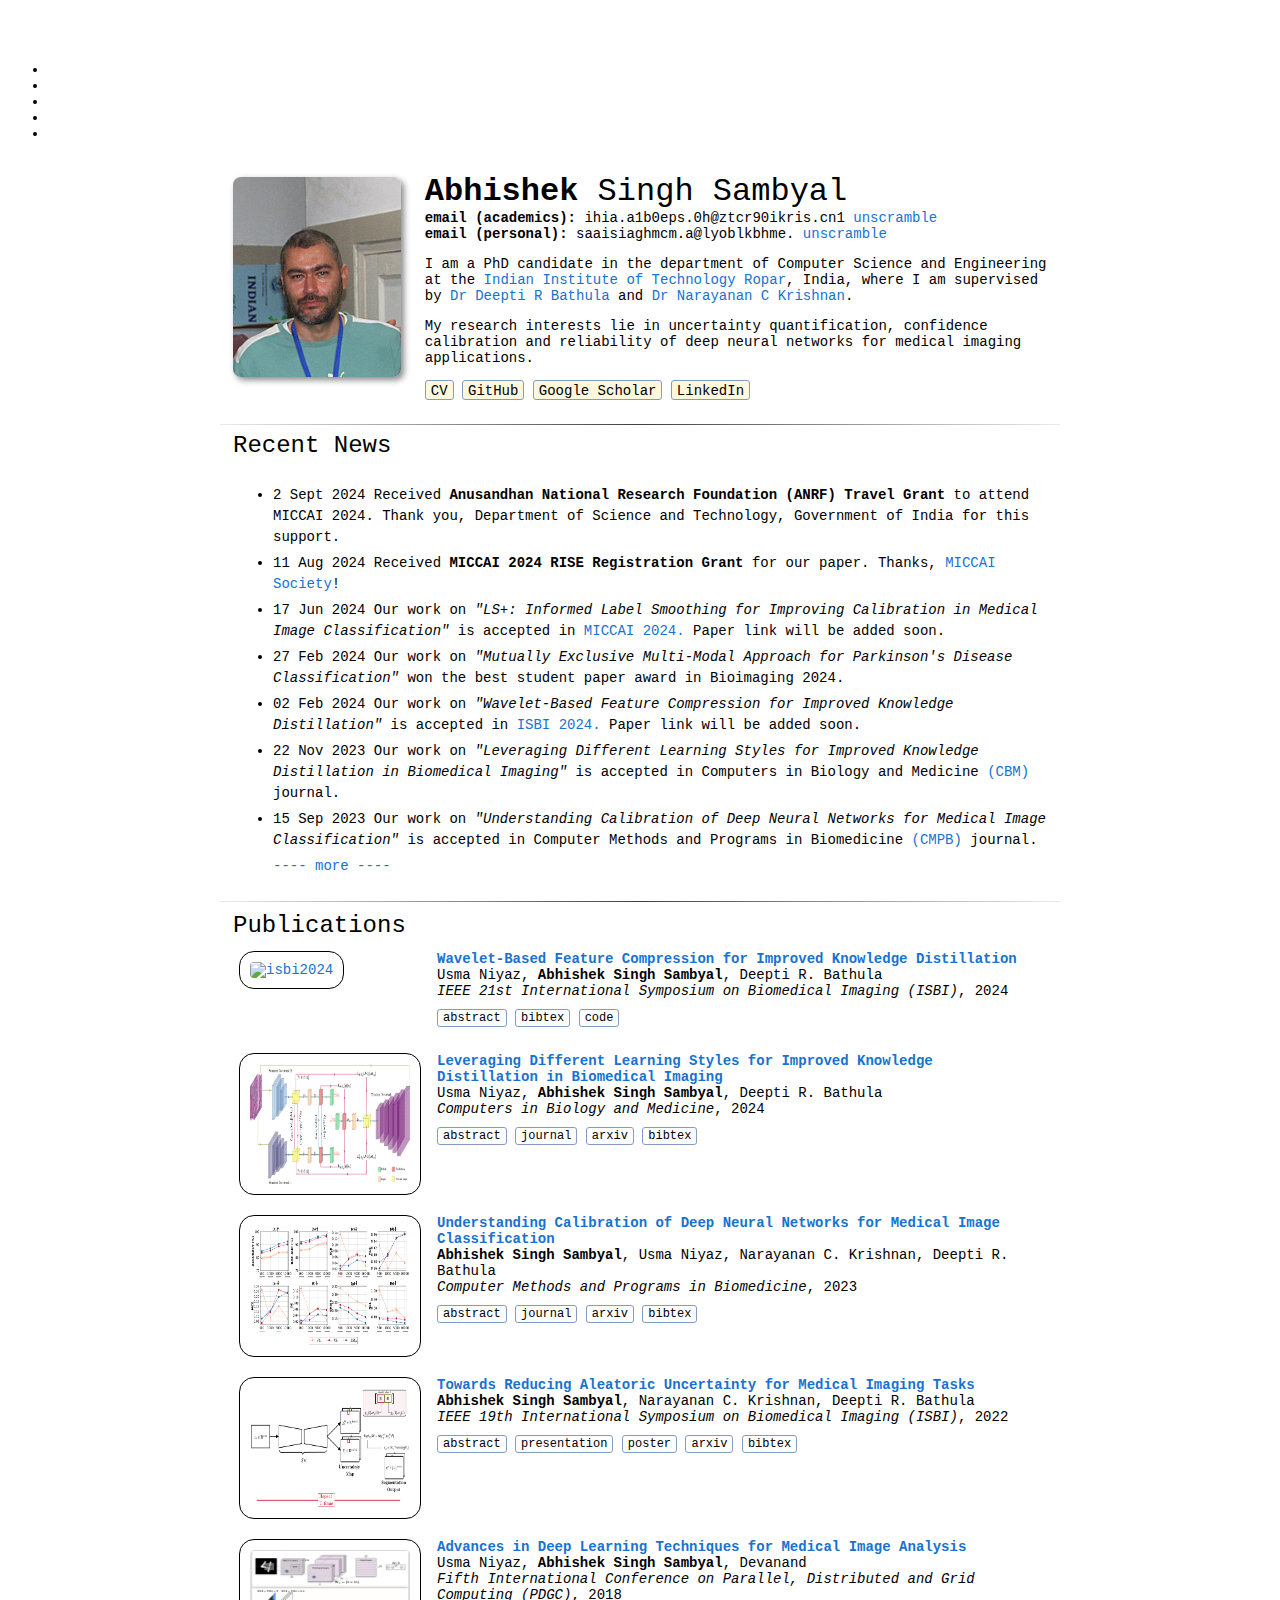
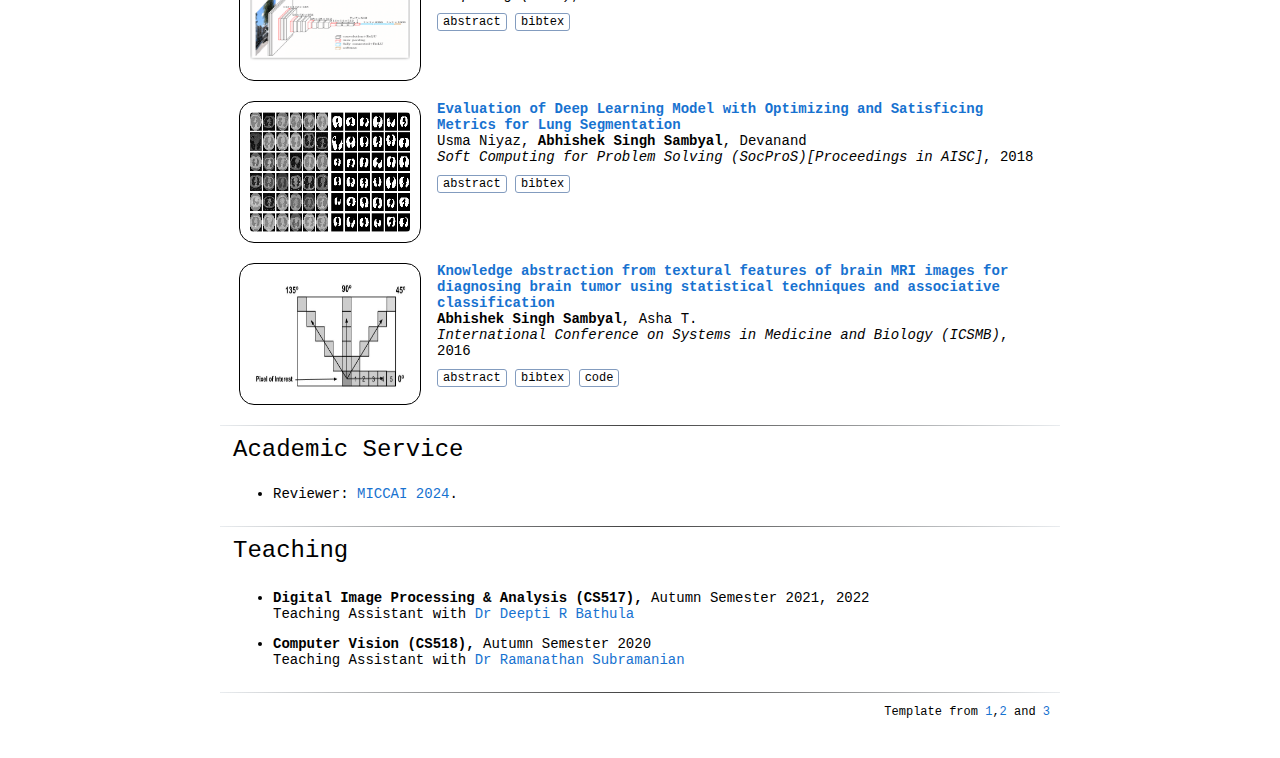
==== index.html @ 626ee7a1 "Added usma isbi 2024 paper, image still left." ====
<!DOCTYPE HTML>
<html lang="en">
<head>
  <meta http-equiv="Content-Type" content="text/html; charset=UTF-8">

  <!-- Google tag (gtag.js) - Google Analytics -->
  <script async src="https://www.googletagmanager.com/gtag/js?id=G-KEFJZWLLB5"></script>
  <script>
    window.dataLayer = window.dataLayer || [];
    function gtag(){dataLayer.push(arguments);}
    gtag('js', new Date());

    gtag('config', 'G-KEFJZWLLB5');
  </script>

  <!-- Bootstrap CSS -->
  <link href="https://cdn.jsdelivr.net/npm/bootstrap@5.1.3/dist/css/bootstrap.min.css" rel="stylesheet" integrity="sha384-1BmE4kWBq78iYhFldvKuhfTAU6auU8tT94WrHftjDbrCEXSU1oBoqyl2QvZ6jIW3" crossorigin="anonymous">
  
  <script type="text/javascript" src="js/hidebib.js"></script>

  <title>Abhishek Singh Sambyal</title>

  <meta name="Abhishek Singh Sambyal's Homepage" http-equiv="Content-Type" content="Abhishek Singh Sambyal's Homepage">
  <meta name="description" content="Abhishek's personal website with latest updates about his research.">
  <meta name="viewport" content="width=device-width, initial-scale=1">

  <!-- FONTS -->
  <!-- <link rel="preconnect" href="https://fonts.googleapis.com">
  <link rel="preconnect" href="https://fonts.gstatic.com" crossorigin>
  <link href="https://fonts.googleapis.com/css2?family=Lato:wght@300;400;700&display=swap" rel="stylesheet">
   -->
  <!-- Ubuntu Font -->
  <!-- <link rel="preconnect" href="https://fonts.googleapis.com">
  <link rel="preconnect" href="https://fonts.gstatic.com" crossorigin>
  <link href="https://fonts.googleapis.com/css2?family=Ubuntu:wght@300;400;500;700&display=swap" rel="stylesheet"> -->

  <!-- ROBOTO Font -->
  <link rel="preconnect" href="https://fonts.googleapis.com">
  <link rel="preconnect" href="https://fonts.gstatic.com" crossorigin>
  <link href="https://fonts.googleapis.com/css2?family=Inconsolata:wght@200..900&family=Lato:ital,wght@0,100;0,300;0,400;0,700;0,900;1,100;1,300;1,400;1,700;1,900&family=Roboto+Mono:ital,wght@0,100..700;1,100..700&family=Roboto:ital,wght@0,100;0,300;0,400;0,500;0,700;0,900;1,100;1,300;1,400;1,500;1,700;1,900&display=swap" rel="stylesheet">




  <!-- JavaScript to scramble emails -->
  <script src="js/scramble.js"></script>

  <!-- Abhishek's Custom CSS -->
  <link rel="stylesheet" type="text/css" href="css/stylesheet.css">
  <link rel="icon" type="image/png" href="images/title-icon.png">

</head>

<body>
  <div class="topbar">
    <ul class="nav fixed-top justify-content-center bg-dark">
      <li class="nav-item">
        <a class="nav-link" href="#introduction">Introduction</a>
      </li>
      <li class="nav-item">
        <a class="nav-link" href="#news">News</a>
      </li>
      <li class="nav-item">
        <a class="nav-link" href="#publications">Publications</a>
      </li>
      <li class="nav-item">
        <a class="nav-link" href="#ta">TA</a>
      </li>
      <li class="nav-item" >
        <a class="nav-link" href="resources.html">Resources</a>
      </li>
      <!-- <li class="nav-item" style="text-align: center;">
        <img src="images/halo-legendary-icon.png" width="32" height="32">
      </li> -->
    </ul>
  </div>
  <table
    style="width:100%;max-width:840px;border:0px;border-spacing:0px;border-collapse:separate;margin-right:auto;margin-left:auto;">
    <tbody>
      <tr style="padding:0px">
        <td style="padding:0px">

          <!-- Introduction -->
          <!-- Introduction -->
          <!-- Introduction -->
          <!-- Introduction -->
          <!-- Introduction -->
          <!-- Introduction -->
          <table id="introduction">
            <tbody>
              <tr>
                <td>
                <!-- <img class="profileimage" alt="profile photo" src="images/abhishek1.jpg"> -->
                <img id="profileimage" alt="profile photo" src="images/abhishek1.jpg" style="float:left; margin-right: 20px; margin-bottom: 20px;" height="200px" class="profileimage">
                </td>
                <td>
                  <div>
                  <p>
                    <firstname>Abhishek </firstname><name>Singh Sambyal</name>
                    <br>
                    <b>email (academics): </b>
                    <font id="email-work" style="display:inline;">u.dautkedmapcs.hc@ <a href="#"
                        onclick="emailScramble.initAnimatedBubbleSort();return false;">unscramble</a></font>
                    <script>
                      emailScramble_work = new scrambledString(document.getElementById('email-work'),
                        'emailScramble_work', 'apii..i009riah.th10ckn@e1zscbrs',
                        [0, 23, 19, 3, 8, 25, 29, 16, 15, 10, 22, 20, 26, 2, 28, 21, 5, 17, 14, 27, 7, 30, 18, 6, 9, 13, 4, 11, 1, 24, 12]);
                    </script>
                    <br>
                    <b>email (personal): </b>
                    <font id="email-personal" style="display:inline;">u.dautkedmapcs.hc@ <a href="#"
                        onclick="emailScramble.initAnimatedBubbleSort();return false;">unscramble</a></font>
                    <script>
                      emailScramble_personal = new scrambledString(document.getElementById('email-personal'),
                        'emailScramble_personal', '.maoalg.siyabbahhik@cmmsle',
                        [22, 25, 0, 24, 19, 21, 17, 8, 4, 20, 13, 10, 1, 12, 14, 2, 5, 3, 7, 16, 23, 18, 11, 9, 15, 6]);
                    </script>
                  </p>
                  
                  <p class="text-justify">I am a PhD candidate in the department of Computer Science and Engineering</a> at the <a href="http://iitrpr.ac.in/" target="_blank">Indian Institute of Technology Ropar</a>,
                  India, where I am supervised by <a href="https://drbathula.github.io/" target="_blank">Dr Deepti R Bathula</a> and <a href="https://seekayan.github.io/" target="_blank">Dr Narayanan C Krishnan</a>.
                  </p>

                  <p class="text-justify">My research interests lie in uncertainty quantification, confidence calibration and reliability of deep neural networks for medical imaging applications.</p>
                  <p>
                    <a href="https://www.dropbox.com/s/017yb1h95ano6v5/Resume_Abhishek_Singh_Sambyal.pdf?dl=0" class="boxed" target="_blank">CV</a>
                    <a href="https://github.com/abhisheksambyal" class="boxed" target="_blank">GitHub</a>
                    <a href="https://scholar.google.com/citations?user=FX5YpV8AAAAJ&hl=en" class="boxed" target="_blank">Google Scholar</a>
                    <a href="https://www.linkedin.com/in/abhishek-singh-sambyal/" class="boxed" target="_blank">LinkedIn</a>
                  </p>
                </div>
                </td>
              </tr>
            </tbody>
          </table>
          <hr>
          <!-- News -->
          <!-- News -->
          <!-- News -->
          <!-- News -->
          <!-- News -->
          <!-- News -->
          <table id="news">
            <tbody>
              <tr>
                <td>
                  <heading>Recent News</heading>
                  <div style="line-height:60%;">
                    <br>
                  </div>
                </td>
              </tr>
              <tr>
                <td>
                  <ul>
                    <li><span class="badge bg-secondary">2 Sept 2024</span> Received <b>Anusandhan National Research Foundation (ANRF) Travel Grant</b> to attend MICCAI 2024. Thank you, Department of Science and Technology, Government of India for this support.</li>
                    <li><span class="badge bg-secondary">11 Aug 2024</span> Received <b>MICCAI 2024 RISE Registration Grant</b> for our paper. Thanks, <a href="https://miccai.org/" target="_blank">MICCAI Society</a>!</li>
                    <li><span class="badge bg-secondary">17 Jun 2024</span> Our work on <i>"LS+: Informed Label Smoothing for Improving Calibration in Medical Image Classification"</i> is accepted in <a href="https://conferences.miccai.org/2024/en/" target="_blank">MICCAI 2024.</a> Paper link will be added soon.
                    </li>
                    <li><span class="badge bg-secondary">27 Feb 2024</span> Our work on <i>"Mutually Exclusive Multi-Modal Approach for Parkinson's Disease Classification"</i> won the best student paper award in Bioimaging 2024.</a>
                    </li>
                    <li><span class="badge bg-secondary">02 Feb 2024</span> Our work on <i>"Wavelet-Based Feature Compression for Improved Knowledge Distillation"</i> is accepted in <a href="https://biomedicalimaging.org/2024/" target="_blank">ISBI 2024.</a>  Paper link will be added soon.
                    </li>
                    <li><span class="badge bg-secondary">22 Nov 2023</span> Our work on<i> "Leveraging Different Learning Styles for Improved Knowledge Distillation in Biomedical Imaging"</i> is accepted in Computers in Biology and Medicine <a href="https://www.sciencedirect.com/journal/computers-in-biology-and-medicine" target="_blank">(CBM)</a> journal.
                    </li>
                    <li><span class="badge bg-secondary">15 Sep 2023</span> Our work on<i> "Understanding Calibration of Deep Neural Networks for Medical Image Classification"</i> is accepted in Computer Methods and Programs in Biomedicine <a href="https://www.sciencedirect.com/journal/computer-methods-and-programs-in-biomedicine" target="_blank">(CMPB)</a> journal.
                    </li>
                    <a href="javascript:toggleblock('hiddennews')">---- more ----</a>
                    <div id="hiddennews" style="display: none;">
                      <li><span class="badge bg-secondary">27 Jul 2023</span> Presented our previous work<i> "A novel data augmentation approach to reducing aleatoric uncertainty in medical image analysis."</i> at India-Dalhousie Student Research Symposium: Addressing Common Challenges via Research & Innovation.
                      </li>
                      <li><span class="badge bg-secondary">24 Mar 2023</span> Presented our work<i> "Medical Image Analysis - Does Self-Supervised Learning Improve Calibration?"</i> at Bern Interpretable AI Symposium<a href="https://www.caim.unibe.ch/about_us/news_and_events/events_2022/bias_symposium/index_eng.html" target="_blank"> (BIAS)</a>, University of Bern.
                      </li>
                      <li><span class="badge bg-secondary">11 Feb 2022</span> Completed my thesis proposal seminar. I am now a PhD Candidate!</a>
                      </li>
                      <li><span class="badge bg-secondary">07 Jan 2022</span> Paper <i>"Towards Reducing Aleatoric Uncertainty for Medical Imaging Tasks"</i> accepted in <a href="https://biomedicalimaging.org/2022/" target="_blank">ISBI 2022.</a>
                      </li>
                      <li><span class="badge bg-secondary">18 Jul 2021</span> Attending International Conference on Machine Learning <a href="https://icml.cc/Conferences/2021" target="_blank">(ICML)</a> 2021 (Online).
                      </li>
                      <li><span class="badge bg-secondary">30 Sep 2020</span> Attending Medical Imaging MONAI Bootcamp 2020.</a>
                      </li>
                      <li><span class="badge bg-secondary">17 Aug 2020</span> Attending Oxford Machine Learning Summer School 2020<a href="https://www.oxfordml.school/oxml2020" target="_blank"> (OxML).</a>
                      </li>
                    </div>
                  </ul>
                </td>
              </tr>
            </tbody>
          </table>
          <hr>
          <!-- Publications -->
          <!-- Publications -->
          <!-- Publications -->
          <!-- Publications -->
          <!-- Publications -->
          <!-- Publications -->
          <table id="publications">
            <tbody>
              <!-- Heading -->
              <tr>
                <td>
                  <heading>Publications</heading>
                </td>
              </tr>
              </tbody>
          </table>
          <table id="publications" cellpadding="7">
            <tbody>
              <!-- Publication Entries -->

              
              <tr valign="top">
                <td width="20%"><a href="https://ieeexplore.ieee.org/document/10635879" target="_blank">
                <img src="" alt="isbi2024" width="160" height="120" style="padding:10px;border-radius:15px;border:1px solid black">
                </a></td>
                <td width="80%">
                  <a href="https://ieeexplore.ieee.org/document/10635879" target="_blank">
                    <papertitle>Wavelet-Based Feature Compression for Improved Knowledge Distillation</papertitle>
                  </a>
                  <br>
                  Usma Niyaz, <strong>Abhishek Singh Sambyal</strong>, Deepti R. Bathula
                  <br>
                  <em>IEEE 21st International Symposium on Biomedical Imaging (ISBI)</em>, 2024
              
                  <div class="paperlinks" id="trau">
                  <a href="javascript:toggleblock('whirl_abs')" class="boxed boxed_publication">abstract</a>
                  <a shape="rect" href="javascript:togglebib('trau')" class="togglebib boxed boxed_publication">bibtex</a>
                  <a href="https://github.com/UsmaBhat/Wavelet-Based-Feature-Compression" class="boxed boxed_publication" target="_blank">code</a>
                  
                  <p class="abstract_text" align="justify"> <span id="whirl_abs" style="display: none;">Deep learning (DL) models can achieve state-of-the-art performance but at the cost of high computation and memory requirements. Due to their large capacity, DL models have the tendency to learn redundant features. In this work, we exploit this redundancy to improve model compression. Knowledge distillation (KD) aims to achieve model compression by transferring knowledge from a large, complex model to a simple, lightweight model. We propose an enhanced KD strategy that improves the efficiency of the distillation process by compressing the feature maps using Discrete Wavelet Transformation (DWT), which helps capture crucial features from complex biomedical signals. Retaining and sharing only the most informative and discriminating features facilitates more effective feature mimicking. Extensive experiments using two benchmark datasets for Melanoma and Histopathology image classification tasks demonstrate the superiority of our proposed method over existing techniques. We further establish the generalizability and robustness of our method using two different teacher-student architectures and ablation studies.</span></p>
              
              <pre xml:space="preserve" class="bibtex_text" style="display: none;">
@INPROCEEDINGS{usma-waveletkd-isbi2024,
      author={Niyaz, Usma and Sambyal, Abhishek Singh and Bathula, Deepti R.},
      booktitle={2024 IEEE International Symposium on Biomedical Imaging (ISBI)}, 
      title={Wavelet-Based Feature Compression for Improved Knowledge Distillation}, 
      year={2024},
      pages={1-4},
      keywords={Knowledge engineering;Image coding;Histopathology;Computational modeling;Biological system modeling;Melanoma;Discrete wavelet transforms;Knowledge distillation;Wavelet;Teacher-student network;Online distillation;Denoising;Compression;Feature maps},
      doi={10.1109/ISBI56570.2024.10635879}
}
              </pre>
                  </div>
                </td>
              </tr>



              <tr valign="top">
                <td width="20%"><a href="https://www.sciencedirect.com/science/article/abs/pii/S0010482523012295" target="_blank">
                <img src="images/cbm-2023.jpg" alt="cmpb2023" width="160" height="120" style="padding:10px;border-radius:15px;border:1px solid black">
                </a></td>
                <td width="80%">
                  <a href="https://www.sciencedirect.com/science/article/abs/pii/S0010482523012295" target="_blank">
                    <papertitle>Leveraging Different Learning Styles for Improved Knowledge Distillation in Biomedical Imaging</papertitle>
                  </a>
                  <br>
                  Usma Niyaz, <strong>Abhishek Singh Sambyal</strong>, Deepti R. Bathula
                  <br>
                  <em>Computers in Biology and Medicine</em>, 2024
              
                  <div class="paperlinks" id="cbm-2023">
                  <a href="javascript:toggleblock('cbm-2023_abs')" class="boxed boxed_publication">abstract</a>
                  <a href="https://www.sciencedirect.com/science/article/abs/pii/S0010482523012295" class="boxed boxed_publication" target="_blank">journal</a>
                  <a href="https://arxiv.org/abs/2212.02931" class="boxed boxed_publication" target="_blank">arxiv</a>
                  <a shape="rect" href="javascript:togglebib('cbm-2023')" class="togglebib boxed boxed_publication">bibtex</a>
              
                  <p class="abstract_text" align="justify"> <span id="cbm-2023_abs" style="display: none;">Learning style refers to a type of training mechanism adopted by an individual to gain new knowledge. As suggested by the VARK model, humans have different learning preferences, like Visual (V), Auditory (A), Read/Write (R), and Kinesthetic (K), for acquiring and effectively processing information. Our work endeavors to leverage this concept of knowledge diversification to improve the performance of model compression techniques like Knowledge Distillation (KD) and Mutual Learning (ML). Consequently, we use a single-teacher and two-student network in a unified framework that not only allows for the transfer of knowledge from teacher to students (KD) but also encourages collaborative learning between students (ML). Unlike the conventional approach, where the teacher shares the same knowledge in the form of predictions or feature representations with the student network, our proposed approach employs a more diversified strategy by training one student with predictions and the other with feature maps from the teacher. We further extend this knowledge diversification by facilitating the exchange of predictions and feature maps between the two student networks, enriching their learning experiences. We have conducted comprehensive experiments with three benchmark datasets for both classification and segmentation tasks using two different network architecture combinations. These experimental results demonstrate that knowledge diversification in a combined KD and ML framework outperforms conventional KD or ML techniques (with similar network configuration) that only use predictions with an average improvement of 2%. Furthermore, consistent improvement in performance across different tasks, with various network architectures, and over state-of-the-art techniques establishes the robustness and generalizability of the proposed model.</span></p>
              
              <pre xml:space="preserve" class="bibtex_text" style="display: none;">
@article{NIYAZ-cbm-2023,
      title = {Leveraging different learning styles for improved knowledge distillation in biomedical imaging},
      journal = {Computers in Biology and Medicine},
      volume = {168},
      pages = {107764},
      year = {2024},
      issn = {0010-4825},
      doi = {https://doi.org/10.1016/j.compbiomed.2023.107764},
      author = {Usma Niyaz and Abhishek Singh Sambyal and Deepti R. Bathula},
}
              </pre>
                  </div>
                </td>
              </tr>

              <tr valign="top">
                <td width="20%"><a href="https://www.sciencedirect.com/science/article/abs/pii/S0169260723004820" target="_blank">
                <img src="images/cmpb-2023.png" alt="cmpb2023" width="160" height="120" style="padding:10px;border-radius:15px;border:1px solid black">
                </a></td>
                <td width="80%">
                  <a href="https://www.sciencedirect.com/science/article/abs/pii/S0169260723004820" target="_blank">
                    <papertitle>Understanding Calibration of Deep Neural Networks for Medical Image Classification</papertitle>
                  </a>
                  <br>
                  <strong>Abhishek Singh Sambyal</strong>, Usma Niyaz, Narayanan C. Krishnan, Deepti R. Bathula
                  <br>
                  <em>Computer Methods and Programs in Biomedicine</em>, 2023
              
                  <div class="paperlinks" id="cmpb-2023">
                  <a href="javascript:toggleblock('cmpb-2023_abs')" class="boxed boxed_publication">abstract</a>
                  <a href="https://www.sciencedirect.com/science/article/abs/pii/S0169260723004820" class="boxed boxed_publication" target="_blank">journal</a>
                  <a href="https://arxiv.org/abs/2309.13132" class="boxed boxed_publication" target="_blank">arxiv</a>
                  <a shape="rect" href="javascript:togglebib('cmpb-2023')" class="togglebib boxed boxed_publication">bibtex</a>
              
                  <p class="abstract_text" align="justify"> <span id="cmpb-2023_abs" style="display: none;">In the field of medical image analysis, achieving high accuracy is not enough; ensuring well-calibrated predictions is also crucial. Confidence scores of a deep neural network play a pivotal role in explainability by providing insights into the model's certainty, identifying cases that require attention, and establishing trust in its predictions. Consequently, the significance of a well-calibrated model becomes paramount in the medical imaging domain, where accurate and reliable predictions are of utmost importance. While there has been a significant effort towards training modern deep neural networks to achieve high accuracy on medical imaging tasks, model calibration and factors that affect it remain under-explored. To address this, we conducted a comprehensive empirical study that explores model performance and calibration under different training regimes. We considered fully supervised training, which is the prevailing approach in the community, as well as rotation-based self-supervised method with and without transfer learning, across various datasets and architecture sizes. Multiple calibration metrics were employed to gain a holistic understanding of model calibration. Our study reveals that factors such as weight distributions and the similarity of learned representations correlate with the calibration trends observed in the models. Notably, models trained using rotation-based self-supervised pretrained regime exhibit significantly better calibration while achieving comparable or even superior performance compared to fully supervised models across different medical imaging datasets. These findings shed light on the importance of model calibration in medical image analysis and highlight the benefits of incorporating self-supervised learning approach to improve both performance and calibration.</span></p>
              
              <pre xml:space="preserve" class="bibtex_text" style="display: none;">
@article{understandingcalibration-2023,
      title = {Understanding calibration of deep neural networks for medical image classification},
      journal = {Computer Methods and Programs in Biomedicine},
      volume = {242},
      pages = {107816},
      year = {2023},
      issn = {0169-2607},
      doi = {https://doi.org/10.1016/j.cmpb.2023.107816},
      author = {Abhishek Singh Sambyal and Usma Niyaz and Narayanan C. Krishnan and Deepti R. Bathula},
  }
              </pre>
                  </div>
                </td>
              </tr>
              
              
              <tr valign="top">
                <td width="20%"><a href="https://ieeexplore.ieee.org/document/9761638" target="_blank">
                <!-- <img src="images/isbi2022.png" alt="isbi2022" width="90%" style="padding-top:0px;padding-bottom:0px;border-radius:15px;border:1px solid black"> -->
                <img src="images/isbi2022.png" alt="isbi2022" width="160" height="120" style="padding:10px;border-radius:15px;border:1px solid black">
                </a></td>
                <td width="80%">
                  <a href="https://ieeexplore.ieee.org/document/9761638" target="_blank">
                    <papertitle>Towards Reducing Aleatoric Uncertainty for Medical Imaging Tasks</papertitle>
                  </a>
                  <br>
                  <strong>Abhishek Singh Sambyal</strong>, Narayanan C. Krishnan, Deepti R. Bathula
                  <br>
                  <em>IEEE 19th International Symposium on Biomedical Imaging (ISBI)</em>, 2022
              
                  <div class="paperlinks" id="trau">
                  <a href="javascript:toggleblock('whirl_abs')" class="boxed boxed_publication">abstract</a>
                  <a href="https://www.dropbox.com/s/rhekzgyf5o4p2lc/ISBI_Presentation.pdf?dl=0" class="boxed boxed_publication" target="_blank">presentation</a>
                  <a href="https://www.dropbox.com/s/5adrl9tyx6s67ii/Poster_ISBI_2022.pdf?dl=0" class="boxed boxed_publication" target="_blank">poster</a>
                  <a href="https://arxiv.org/abs/2110.11012" class="boxed boxed_publication" target="_blank">arxiv</a>
                  <a shape="rect" href="javascript:togglebib('trau')" class="togglebib boxed boxed_publication">bibtex</a>
              
                  <p class="abstract_text" align="justify"> <span id="whirl_abs" style="display: none;">In safety-critical applications like medical diagnosis, certainty associated with a model’s prediction is just as important as its accuracy. Consequently, uncertainty estimation and reduction play a crucial role. Uncertainty in predictions can be attributed to noise or randomness in data (aleatoric) and incorrect model inferences (epistemic). While model uncertainty can be reduced with more data or bigger models, aleatoric uncertainty is more intricate. This work proposes a novel approach that interprets data uncertainty estimated from a self-supervised task as noise inherent to the data and utilizes it to reduce aleatoric uncertainty in another task related to the same dataset via data augmentation. The proposed method was evaluated on a benchmark medical imaging dataset with image reconstruction as the self-supervised task and segmentation as the image analysis task. Our findings demonstrate the effectiveness of the proposed approach in significantly reducing the aleatoric uncertainty in the image segmentation task while achieving better or on-par performance compared to the standard augmentation techniques.</span></p>
              
              <pre xml:space="preserve" class="bibtex_text" style="display: none;">
@inproceedings{trau,
      title={Towards Reducing Aleatoric Uncertainty for Medical Imaging Tasks}, 
      author={Sambyal, Abhishek Singh and Krishnan, Narayanan C and Bathula, Deepti R},
      booktitle={2022 IEEE 19th International Symposium on Biomedical Imaging (ISBI)}, 
      year={2022},
      pages={1-4},
      doi={10.1109/ISBI52829.2022.9761638}
}
              </pre>
                  </div>
                </td>
              </tr>


              <tr valign="top">
                <td width="20%"><a href="https://ieeexplore.ieee.org/abstract/document/8745790" target="_blank">
                <!-- <img src="images/isbi2022.png" alt="isbi2022" width="90%" style="padding-top:0px;padding-bottom:0px;border-radius:15px;border:1px solid black"> -->
                <img src="images/2018_advances.png" alt="adlt" width="160" height="120" style="padding:10px;border-radius:15px;border:1px solid black">
                </a></td>
                <td width="80%">
                  <a href="https://ieeexplore.ieee.org/abstract/document/8745790" target="_blank">
                    <papertitle>Advances in Deep Learning Techniques for Medical Image Analysis</papertitle>
                  </a>
                  <br>
                  Usma Niyaz, <strong>Abhishek Singh Sambyal</strong>, Devanand
                  <br>
                  <em>Fifth International Conference on Parallel, Distributed and Grid Computing (PDGC)</em>, 2018
              
                  <div class="paperlinks" id="adlt">
                  <a href="javascript:toggleblock('adlt_abs')" class="boxed boxed_publication">abstract</a>
                  <a shape="rect" href="javascript:togglebib('adlt')" class="togglebib boxed boxed_publication">bibtex</a>
              
                  <p class="abstract_text" align="justify"> <span id="adlt_abs" style="display: none;">Deep learning is contributing to the high level of services to the healthcare sector. As the digital medical data is increasing exponentially with time, early detection and prediction of diseases are becoming more efficient because of the deep learning techniques which reduce the fatality rate to a great extent. The main focus of this paper is to provide the comprehensive review of deep learning in the domain of medical image processing and analysis. We have demonstrated the use of new deep learning architectures in oncology for the prediction of different types of cancer like the brain, lung, skin, etc. The state-of-the-art architectures effectively carry out analysis of 2D and 3D medical images to make the diagnosis of patients faster and more accurate. The use of popular approaches in machine learning such as ensemble and transfer learning with fine-tuning of parameters improve the performance of the deep neural networks in medical image analysis. The existing deep networks urge the new image classification network called Capsule Network (CapsNet) to make the classification and detection comparatively better. The equivariance characteristics of CapsNet make it more influential as it discourages the effect of any structural invariance of an input image on the network.</span></p>
              
              <pre xml:space="preserve" class="bibtex_text" style="display: none;">
@inproceedings{adlt,
      title={Advances in Deep Learning Techniques for Medical Image Analysis}, 
      author={Niyaz, Usma and Sambyal, Abhishek Singh and Devanand},
      booktitle={2018 Fifth International Conference on Parallel, Distributed and Grid Computing (PDGC)}, 
      year={2018},
      doi={10.1109/PDGC.2018.8745790}
}
              </pre>
                  </div>
                </td>
              </tr>


              <tr valign="top">
                <td width="20%"><a href="https://link.springer.com/chapter/10.1007/978-981-15-0035-0_6" target="_blank">
                <!-- <img src="images/isbi2022.png" alt="isbi2022" width="90%" style="padding-top:0px;padding-bottom:0px;border-radius:15px;border:1px solid black"> -->
                <img src="images/2018_evaluation.png" alt="osm" width="160" height="120" style="padding:10px;border-radius:15px;border:1px solid black">
                </a></td>
                <td width="80%">
                  <a href="https://link.springer.com/chapter/10.1007/978-981-15-0035-0_6" target="_blank">
                    <papertitle>Evaluation of Deep Learning Model with Optimizing and Satisficing Metrics for Lung
                      Segmentation</papertitle>
                  </a>
                  <br>
                  Usma Niyaz, <strong>Abhishek Singh Sambyal</strong>, Devanand
                  <br>
                  <em>Soft Computing for Problem Solving (SocProS)[Proceedings in AISC]</em>, 2018
              
                  <div class="paperlinks" id="osm">
                  <a href="javascript:toggleblock('osm_abs')" class="boxed boxed_publication">abstract</a>
                  <a shape="rect" href="javascript:togglebib('osm')" class="togglebib boxed boxed_publication">bibtex</a>
              
                  <p class="abstract_text" align="justify"> <span id="osm_abs" style="display: none;">The segmentation in medical image analysis is a crucial and prerequisite process during the diagnosis of the diseases. The need for segmentation is important to attain the region of interest where the probability of occurrence of an abnormality such as a nodule in the lungs or tumor in the brain is high. In this paper, we have proposed a new architecture called FS-Net which is a convolutional neural network- based model for the segmentation of lungs in CT scan images. It performs encoding of images into the feature maps and then decodes the feature maps into their respective lung masks. We have also trained the state-of-the-art U-Net on the same dataset and compared the results on the basis of optimizing and satisficing metrics. These metrics are useful for the selection of a better model with the maximum score at the satisfying condition. The FS-Net is computationally very efficient and achieves promising dice coefficient and loss score when compared with the U-Net taking one-third of the time.</span></p>
              
              <pre xml:space="preserve" class="bibtex_text" style="display: none;">
@inproceedings{osm,
      title={Evaluation of Deep Learning Model with Optimizing  and Satisficing Metrics for Lung Segmentation},
      author={Niyaz, Usma and Sambyal, Abhishek Singh and Padha, Devanand},
      booktitle={Soft Computing for Problem Solving},
      year={2020}
}
              </pre>
                  </div>
                </td>
              </tr>


              <tr valign="top">
                <td width="20%"><a href="https://ieeexplore.ieee.org/abstract/document/7915086" target="_blank">
                <!-- <img src="images/isbi2022.png" alt="isbi2022" width="90%" style="padding-top:0px;padding-bottom:0px;border-radius:15px;border:1px solid black"> -->
                <img src="images/2016_knowledge.png" alt="knowabs" width="160" height="120" style="padding:10px;border-radius:15px;border:1px solid black">
                </a></td>
                <td width="80%">
                  <a href="https://ieeexplore.ieee.org/abstract/document/7915086" target="_blank">
                    <papertitle>Knowledge abstraction from textural features of brain MRI images for diagnosing brain tumor
                      using statistical techniques and associative classification</papertitle>
                  </a>
                  <br>
                  <strong>Abhishek Singh Sambyal</strong>, Asha T.
                  <br>
                  <em>International Conference on Systems in Medicine and Biology (ICSMB)</em>, 2016
              
                  <div class="paperlinks" id="knowabs">
                  <a href="javascript:toggleblock('knowabs_abs')" class="boxed boxed_publication">abstract</a>
                  <a shape="rect" href="javascript:togglebib('knowabs')" class="togglebib boxed boxed_publication">bibtex</a>
                  <a href="https://github.com/abhisheksambyal/Disease-Detection-using-image-processing-and-data-mining" class="boxed boxed_publication" target="_blank">code</a>
              
                  <p class="abstract_text" align="justify"> <span id="knowabs_abs" style="display: none;">This paper presents a methodology for finding the association rules using associative classification which can be used to abstract knowledge from brain MRI images. Reducing the size of images using different thresholds help to reduce the complexity of the proposed system without affecting the correctness of these images. Textural features are taken into consideration because when there is a wide variation of features of discrete gray tone, the texture dominates more. Gray-Tone Spatial-Dependence matrices are calculated from images in which textural information is contained. The system uses a supervised learning approach for selecting the important features from different textural features. Using associative classification, the rules are generated from selected textural features which abstract the knowledge from the images.</span></p>
              
              <pre xml:space="preserve" class="bibtex_text" style="display: none;">
@inproceedings{knowabs,
      title={Knowledge abstraction from textural features of brain MRI images for diagnosing brain tumor using 
      statistical techniques and associative classification}, 
      author={Sambyal, Abhishek Singh and Asha, T.},
      booktitle={2016 International Conference on Systems in Medicine and Biology (ICSMB)}, 
      year={2016},
      doi={10.1109/ICSMB.2016.7915086}
}
              </pre>
                  </div>
                </td>
              </tr>


            </tbody>
          </table>
          <hr>

                    <!-- Academic Service Section -->
          <!-- Academic Service Section -->
          <!-- Academic Service Section -->
          <!-- Academic Service Section -->
          <!-- Academic Service Section -->
          <!-- Academic Service Section -->
          <table id="academicservice">
            <tbody>
              <tr>
                <td>
                  <heading>Academic Service</heading>
                  <div style="line-height:60%;">
                    <br>
                  </div>
                  <!-- I regularly serve as reviewers for following conferences and journals. -->
                  <ul>
                    <li>
                      Reviewer: <a href="https://conferences.miccai.org/2024/en/" target="_blank">MICCAI 2024</a>.
                    </li>
                    <!-- <li>
                      Journal: Computer Methods and Program in Biomedicine.
                    </li> -->
                  </ul>
                </td>
              </tr>
            </tbody>
          </table>
          <hr>

          <!-- Teaching Assistant Section -->
          <!-- Teaching Assistant Section -->
          <!-- Teaching Assistant Section -->
          <!-- Teaching Assistant Section -->
          <!-- Teaching Assistant Section -->
          <!-- Teaching Assistant Section -->
          <table id="ta">
            <tbody>
              <tr>
                <td>
                  <heading>Teaching</heading>
                  <div style="line-height:60%;">
                    <br>
                  </div>
                </td>
              </tr>
              <tr>
                <td>
                  <ul>
                    <li> <strong>Digital Image Processing & Analysis (CS517),</strong> Autumn Semester 2021, 2022
                      <br>
                      Teaching Assistant with <a href="https://drbathula.github.io/" target="_blank">Dr Deepti R Bathula</a>
                    </li>
                    <p></p>
                    <li> <strong>Computer Vision (CS518),</strong> Autumn Semester 2020
                      <br>
                      Teaching Assistant with <a href="https://sites.google.com/site/raamsubram/" target="_blank">Dr Ramanathan Subramanian</a>
                    </li>
                  </ul>
                </td>
              </tr>
            </tbody>
          </table>
          <hr>

          <!-- Template Credit section -->
          <!-- Template Credit section -->
          <!-- Template Credit section -->
          <!-- Template Credit section -->
          <!-- Template Credit section -->
          <!-- Template Credit section -->
          <div id="template-reference" align="right"><p>Template from <a href="http://www.cs.berkeley.edu/~barron/" target="_blank">1</a>,<a href="https://www.cs.cmu.edu/~dpathak/" target="_blank">2</a> and <a href="http://jeffdonahue.com/" target="_blank">3</a></p>
          </div>
        </td>
      </tr>
    </tbody>
  </table>
  
  <!-- <table style="width:100%;border:0px;border-spacing:0px;border-collapse:separate;margin-right:auto;margin-left:auto;">
    <tbody>
      <tr>
        <td>
          <p align="right">
            <font size="1.5">
              Template from <a href="http://www.cs.berkeley.edu/~barron/">this</a>,<a
                href="https://www.cs.cmu.edu/~dpathak/">this</a> and <a href="http://jeffdonahue.com/">this</a>
            </font>
          </p>
        </td>
      </tr>
    </tbody>
  </table> -->

  <script src="https://unpkg.com/aos@next/dist/aos.js"></script>
  <script>
    AOS.init();
  </script>
</body>

</html>
---- css/stylesheet.css ----
html {
  scroll-behavior: smooth;
  scroll-padding-top: 40px;
}

a {
  color: #1772d0;
  text-decoration: none;
  word-wrap: break-word;
}

a:focus,
a:hover {
  color: #f09228;
  text-decoration: none;
}

body {
  /* font-family: 'Lato', sans-serif; */
  /* font-family: 'Roboto', sans-serif; */
  /* font-family: 'Roboto mono', sans-serif;
  font-size: 16px; */
  /* font-family: "Inconsolata", monospace; */
  font-family: monospace;
  font-size: 14px;
  font-weight: 400;
  line-height: normal;
  padding-top: 40px;
}

heading {
  font-size: 24px;
  font-weight: 400;
}

papertitle {
  font-weight: 700
}

name {
  font-size: 32px;
  font-weight: 300;
}
firstname {
  font-size: 32px;
  font-weight: 700;
}

#introduction {
  margin-right: 10px;
  margin-left: 10px;
}

p {
  margin-top: revert;
  margin-bottom: revert;
}

#publications {
  margin-right: 10px;
  margin-left: 10px;
}

#ta {
  margin-right: 10px;
  margin-left: 10px;
}

#academicservice {
  margin-right: 10px;
  margin-left: 10px;
}

.topbar {
  font-weight: 400;
}

.topbar a {
  text-decoration: none;
  color: white;
}

.topbar a:hover {
  text-decoration: underline;
  font-weight: 700;
  color: white;
}

.paperlinks{
  padding-top: 10px;
}

hr {
  border: 0;
  height: 1px;
  background-image: linear-gradient(to right, #e9ecef, rgba(0, 0, 0, 0.75), #e9ecef);
}

.abstract_text {
  font-size: 13px;
  margin: 10px 12px 6px 0px; 
}

.bibtex_text {
  font-size: 13px;
  margin: 10px 6px 6px 0px; 
  max-width: 550px !important;
}
@media(max-width:600px){
  .bibtex_text{
    max-width: 600px !important;
  }
 }

.profileimage {
  /* width:70%;
  border-radius:20px;
  background: #e0e0e0;
  margin-left: 0px; */

  /* box-shadow:  20px 20px 60px #707070, -20px -20px 60px #ffffff; */
  border-radius: 8px;
  box-shadow: 3px 3px 6px #888;
}

#news 
{
  margin-right: 10px;
  margin-left: 10px;
  line-height: 150%;
}
#news li {
  margin-bottom: 5px;
}


#template-reference {
  font-size: 12px;
  margin: 10px;
}

/* ################################################### */
/* Boxed style for CV/Github and Publication: abstract/code etc. */

.boxed:hover,.boxed:active {
  text-decoration: underline;
  /* background: #dbc9f1; */
  background: #c9cef1;
  color: #121212 !important
}

.boxed {
  text-decoration: none !important;
  color: #000 !important;
  /* border: 1px solid #839cbf; */
  border: 1px solid #839cbf;
  font-family: monospace;
  padding: 2px 5px 0px;
  font-size: 14px;
  /* background: #d4dce9; */
  background: #FFF8DC;
  display: inline-block;
  vertical-align: bottom;
  border-radius: 3px;
  /* margin: 3px; */
}

.boxed_publication:hover,.boxed_publication:active {
  text-decoration: underline;
  background: #dedede;
  /* background: #dbc9f1; */
  color: #121212 !important
}
.boxed_publication {
  font-size: 12px;
  background: 	#ffffff;
  padding: 1px 5px 1px;
  margin: 0px;
}

.badge {
  vertical-align: top;
}
/* ################################################### */
/* #########  END  ########### */
/* ################################################### */





/* ########################### */
/* # Resource Page Stylesheet */
/* ########################### */
.heading-spacing{
  padding-left: 20px;
  padding-bottom: 20px;
}

.listitem-spacing{
  padding-top: 3px;
  padding-bottom: 3px;
}

.resource-heading li{
  margin-top: 5px;
}
/* ########################### */
/* #########  END  ########### */
/* ########################### */
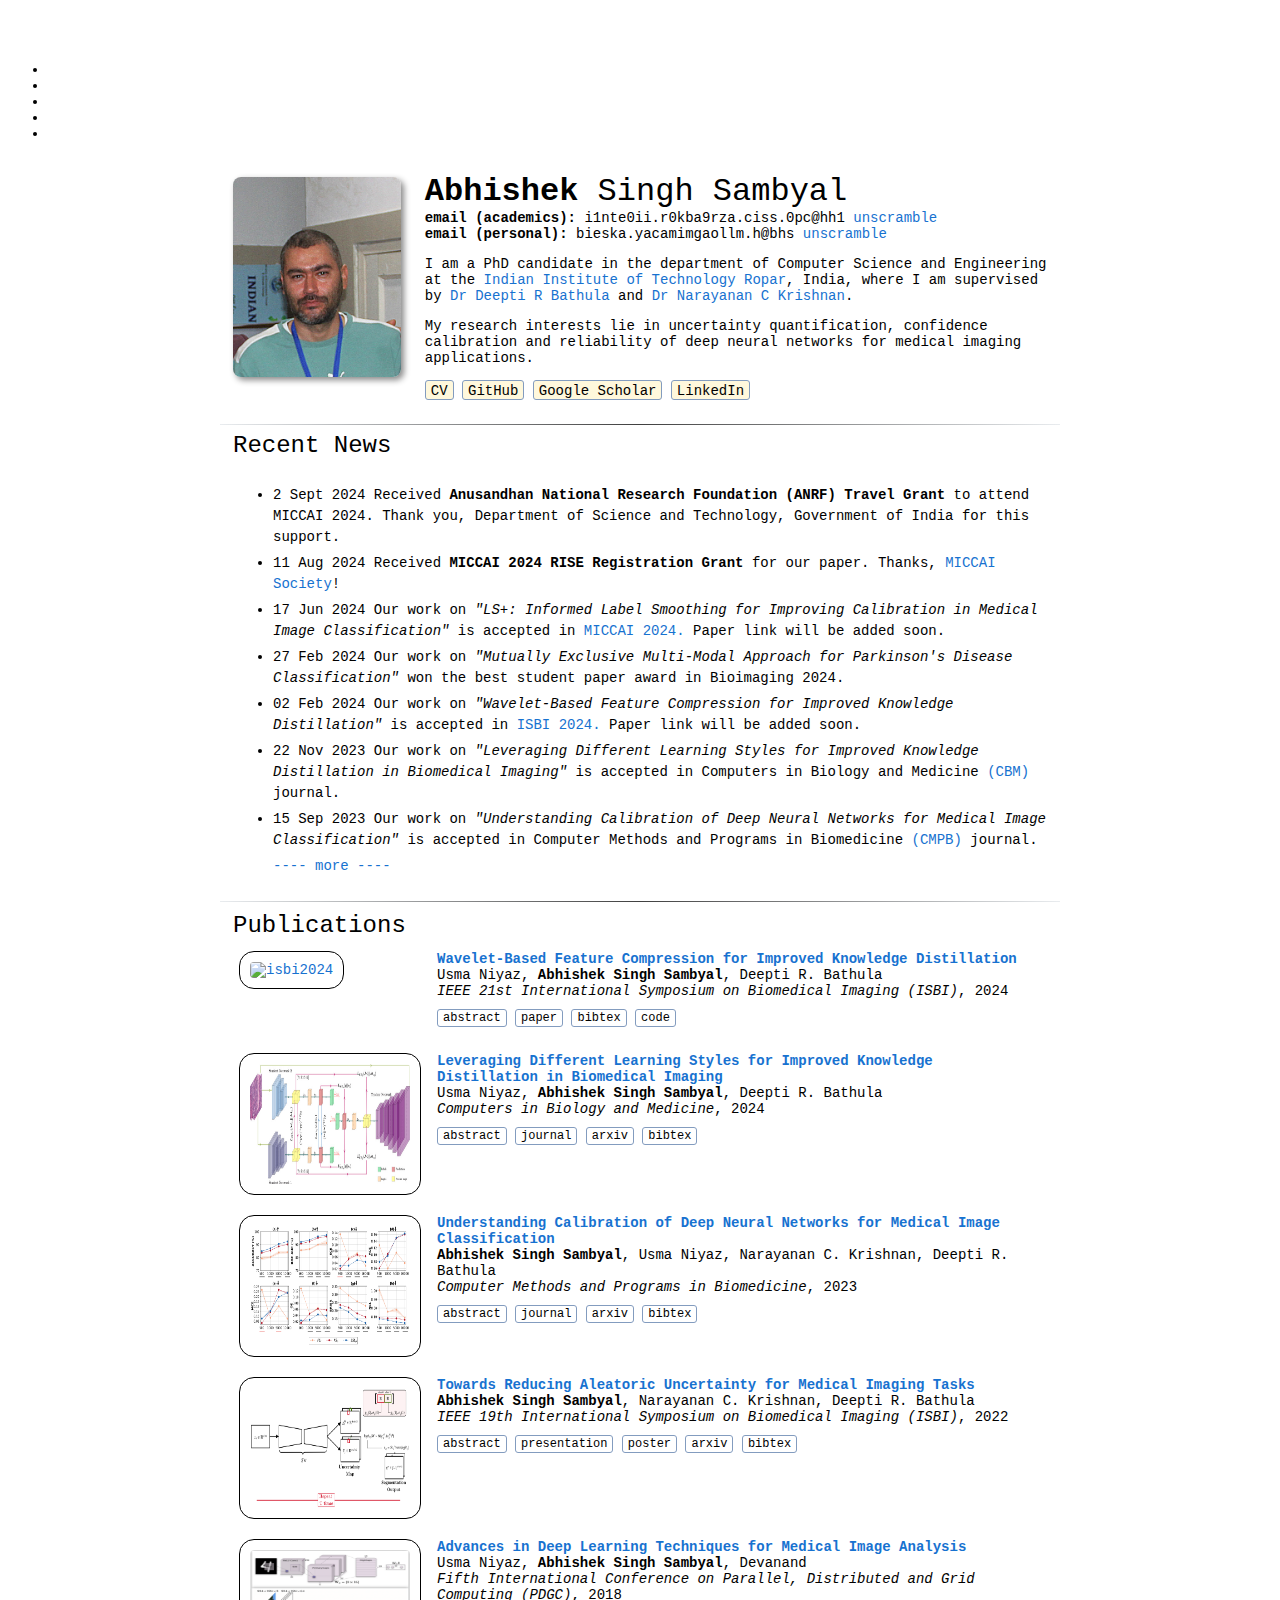
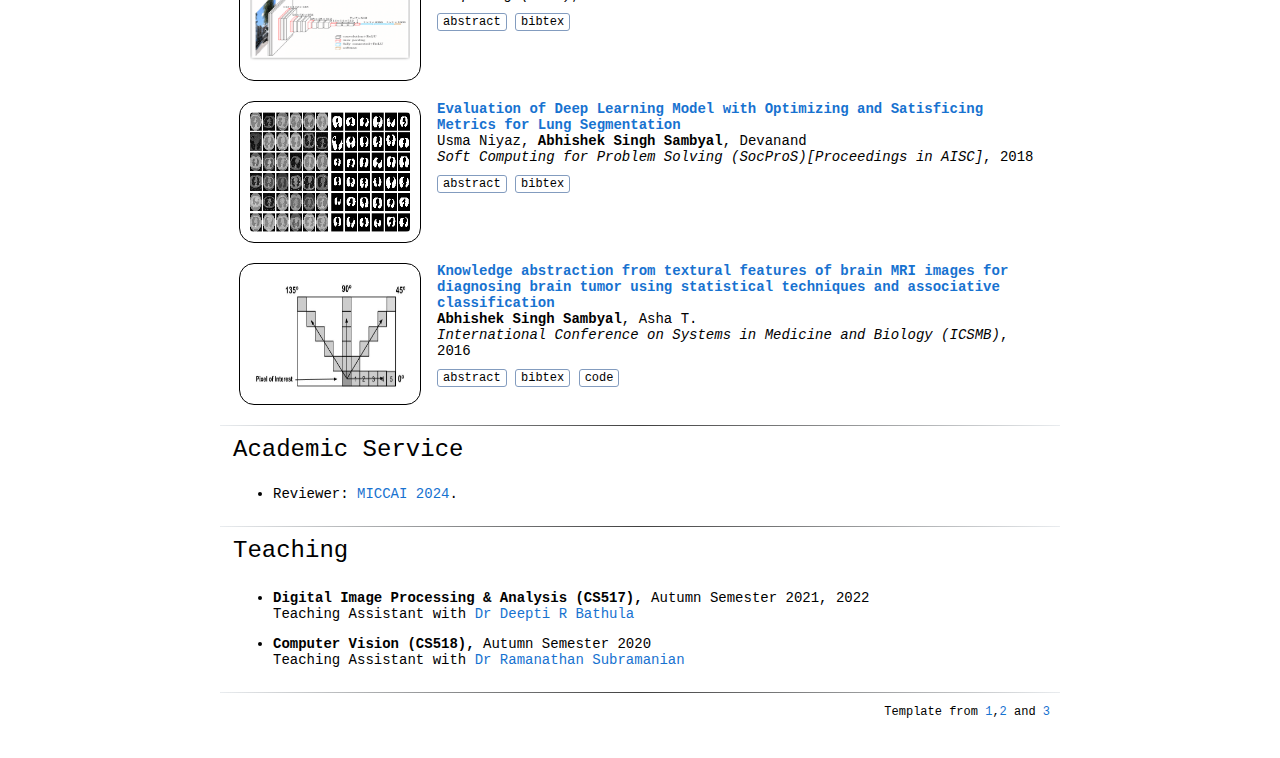
==== commit 4103b72f: "added isbi 2024 paper ieee link." ====
--- a/index.html
+++ b/index.html
@@ -224,6 +224,7 @@
               
                   <div class="paperlinks" id="trau">
                   <a href="javascript:toggleblock('whirl_abs')" class="boxed boxed_publication">abstract</a>
+                  <a href="https://ieeexplore.ieee.org/document/10635879" class="boxed boxed_publication" target="_blank">paper</a>
                   <a shape="rect" href="javascript:togglebib('trau')" class="togglebib boxed boxed_publication">bibtex</a>
                   <a href="https://github.com/UsmaBhat/Wavelet-Based-Feature-Compression" class="boxed boxed_publication" target="_blank">code</a>
                   
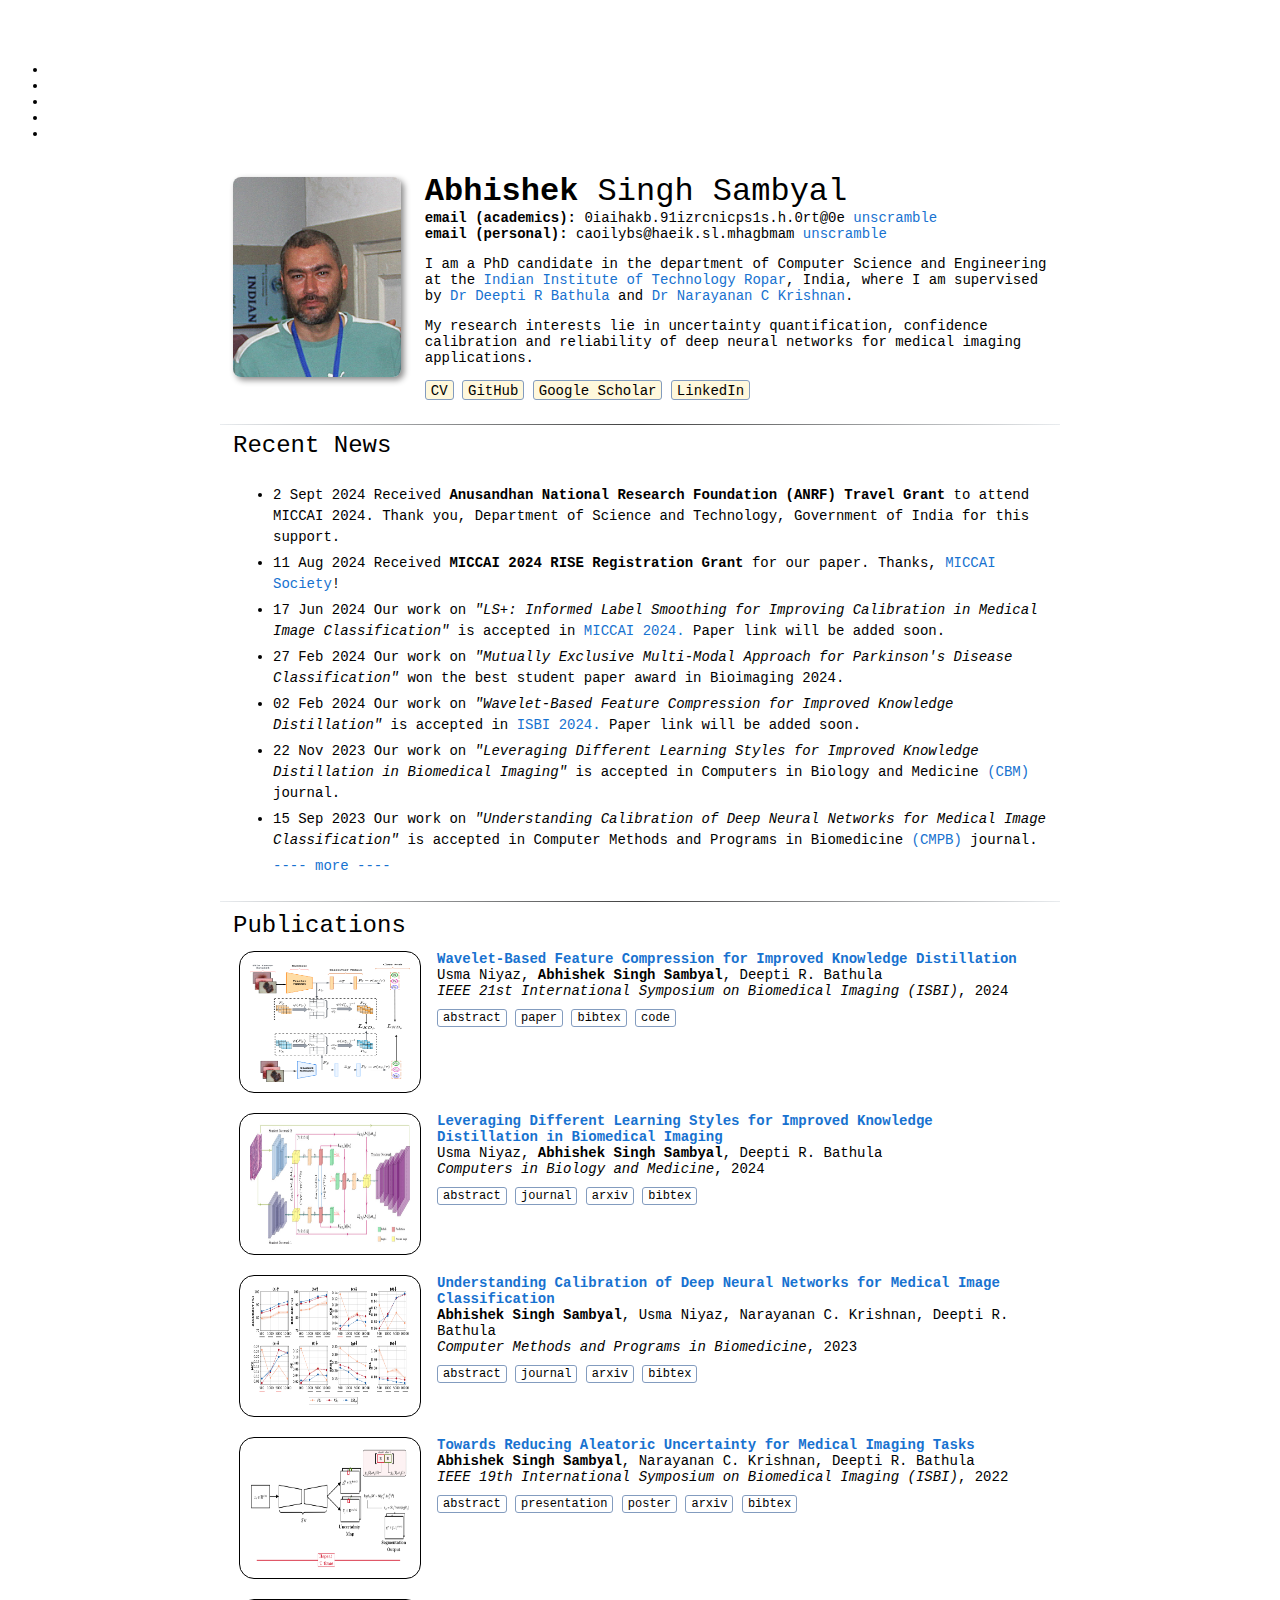
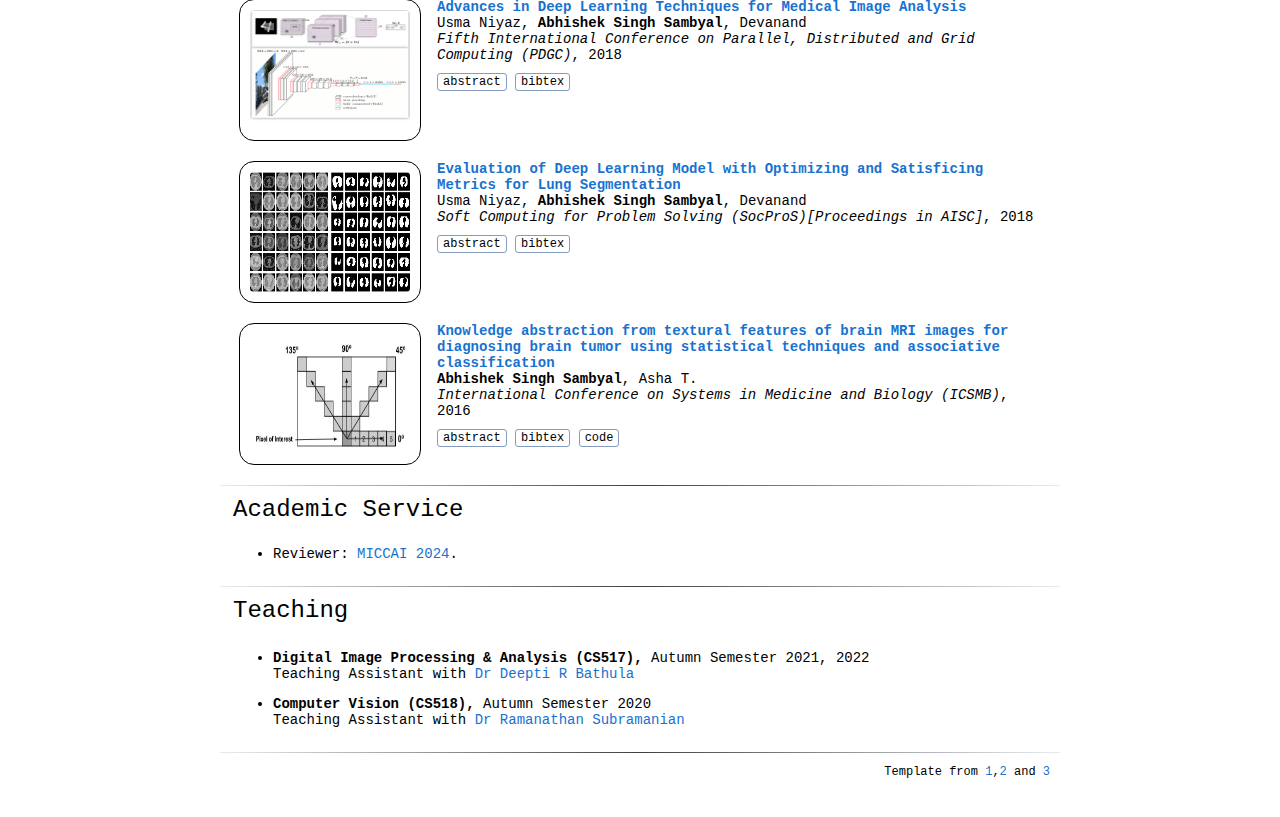
==== commit c296f4d5: "Added isbi 2024 image" ====
--- a/index.html
+++ b/index.html
@@ -211,7 +211,7 @@
               
               <tr valign="top">
                 <td width="20%"><a href="https://ieeexplore.ieee.org/document/10635879" target="_blank">
-                <img src="" alt="isbi2024" width="160" height="120" style="padding:10px;border-radius:15px;border:1px solid black">
+                <img src="images/isbi2024.png" alt="isbi2024" width="160" height="120" style="padding:10px;border-radius:15px;border:1px solid black">
                 </a></td>
                 <td width="80%">
                   <a href="https://ieeexplore.ieee.org/document/10635879" target="_blank">
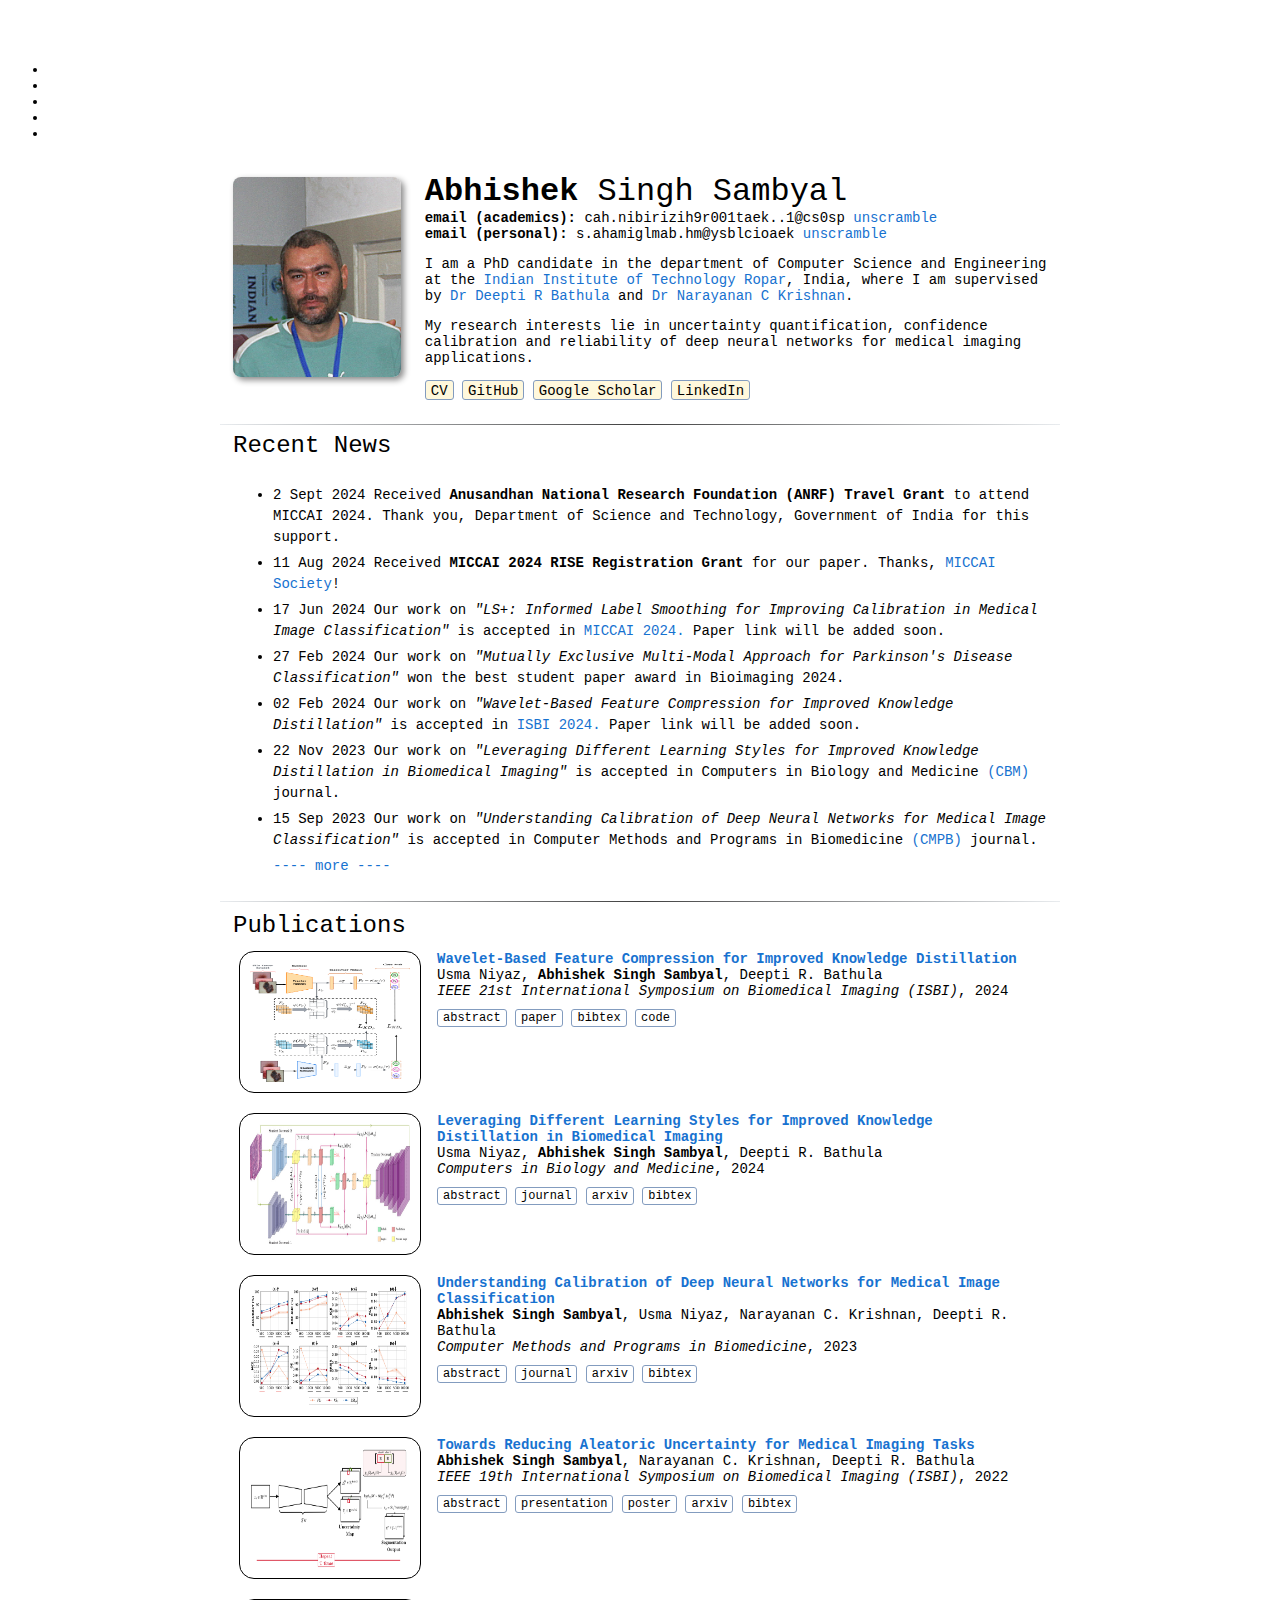
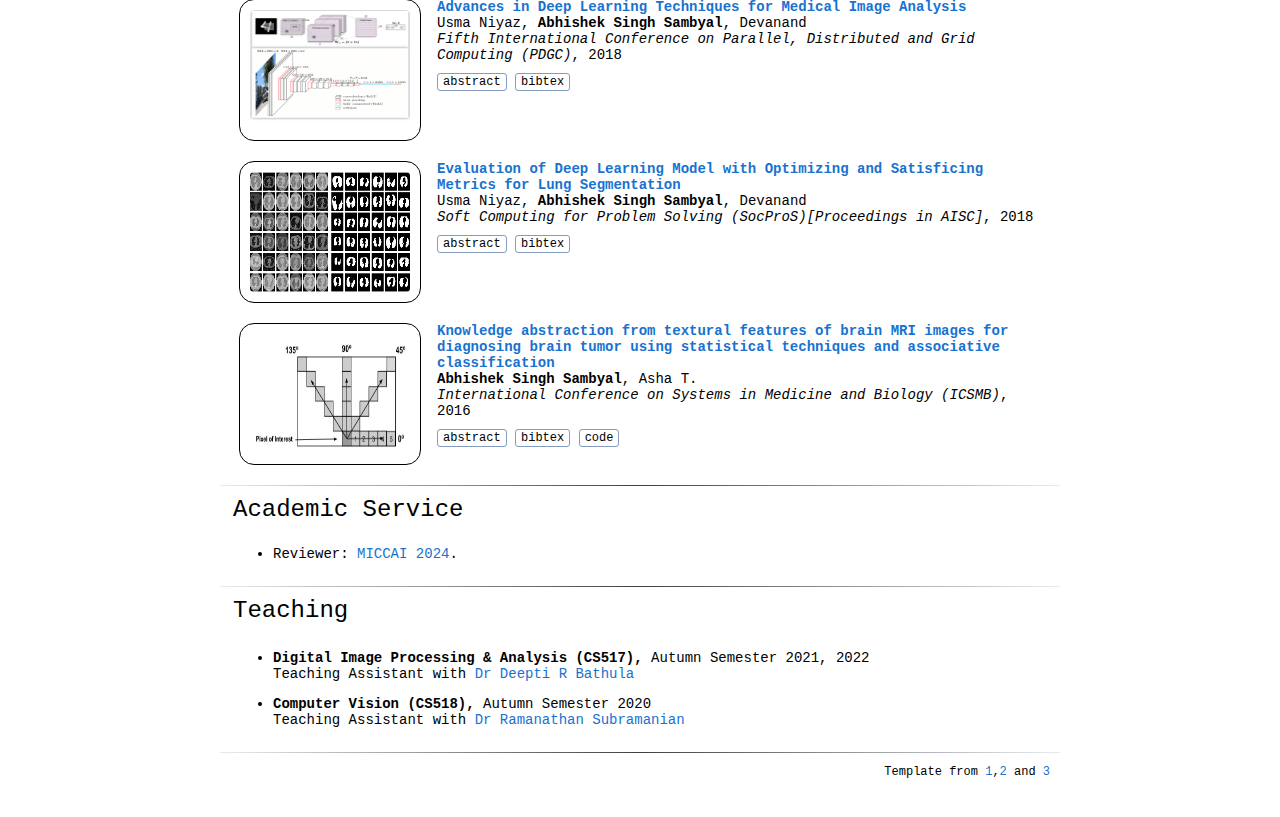
==== commit f6d3f0c1: "Changed paper images links to jpegs" ====
--- a/index.html
+++ b/index.html
@@ -210,7 +210,7 @@
 
               
               <tr valign="top">
-                <td width="20%"><a href="https://ieeexplore.ieee.org/document/10635879" target="_blank">
+                <td width="20%"><a href="images/isbi2024.png" target="_blank">
                 <img src="images/isbi2024.png" alt="isbi2024" width="160" height="120" style="padding:10px;border-radius:15px;border:1px solid black">
                 </a></td>
                 <td width="80%">
@@ -248,7 +248,7 @@
 
 
               <tr valign="top">
-                <td width="20%"><a href="https://www.sciencedirect.com/science/article/abs/pii/S0010482523012295" target="_blank">
+                <td width="20%"><a href="images/cbm-2023.jpg" target="_blank">
                 <img src="images/cbm-2023.jpg" alt="cmpb2023" width="160" height="120" style="padding:10px;border-radius:15px;border:1px solid black">
                 </a></td>
                 <td width="80%">
@@ -285,7 +285,7 @@
               </tr>
 
               <tr valign="top">
-                <td width="20%"><a href="https://www.sciencedirect.com/science/article/abs/pii/S0169260723004820" target="_blank">
+                <td width="20%"><a href="images/cmpb-2023.png" target="_blank">
                 <img src="images/cmpb-2023.png" alt="cmpb2023" width="160" height="120" style="padding:10px;border-radius:15px;border:1px solid black">
                 </a></td>
                 <td width="80%">
@@ -323,7 +323,7 @@
               
               
               <tr valign="top">
-                <td width="20%"><a href="https://ieeexplore.ieee.org/document/9761638" target="_blank">
+                <td width="20%"><a href="images/isbi2022.png" target="_blank">
                 <!-- <img src="images/isbi2022.png" alt="isbi2022" width="90%" style="padding-top:0px;padding-bottom:0px;border-radius:15px;border:1px solid black"> -->
                 <img src="images/isbi2022.png" alt="isbi2022" width="160" height="120" style="padding:10px;border-radius:15px;border:1px solid black">
                 </a></td>
@@ -361,7 +361,7 @@
 
 
               <tr valign="top">
-                <td width="20%"><a href="https://ieeexplore.ieee.org/abstract/document/8745790" target="_blank">
+                <td width="20%"><a href="images/2018_advances.png" target="_blank">
                 <!-- <img src="images/isbi2022.png" alt="isbi2022" width="90%" style="padding-top:0px;padding-bottom:0px;border-radius:15px;border:1px solid black"> -->
                 <img src="images/2018_advances.png" alt="adlt" width="160" height="120" style="padding:10px;border-radius:15px;border:1px solid black">
                 </a></td>
@@ -395,7 +395,7 @@
 
 
               <tr valign="top">
-                <td width="20%"><a href="https://link.springer.com/chapter/10.1007/978-981-15-0035-0_6" target="_blank">
+                <td width="20%"><a href="images/2018_evaluation.png" target="_blank">
                 <!-- <img src="images/isbi2022.png" alt="isbi2022" width="90%" style="padding-top:0px;padding-bottom:0px;border-radius:15px;border:1px solid black"> -->
                 <img src="images/2018_evaluation.png" alt="osm" width="160" height="120" style="padding:10px;border-radius:15px;border:1px solid black">
                 </a></td>
@@ -429,7 +429,7 @@
 
 
               <tr valign="top">
-                <td width="20%"><a href="https://ieeexplore.ieee.org/abstract/document/7915086" target="_blank">
+                <td width="20%"><a href="images/2016_knowledge.png" target="_blank">
                 <!-- <img src="images/isbi2022.png" alt="isbi2022" width="90%" style="padding-top:0px;padding-bottom:0px;border-radius:15px;border:1px solid black"> -->
                 <img src="images/2016_knowledge.png" alt="knowabs" width="160" height="120" style="padding:10px;border-radius:15px;border:1px solid black">
                 </a></td>
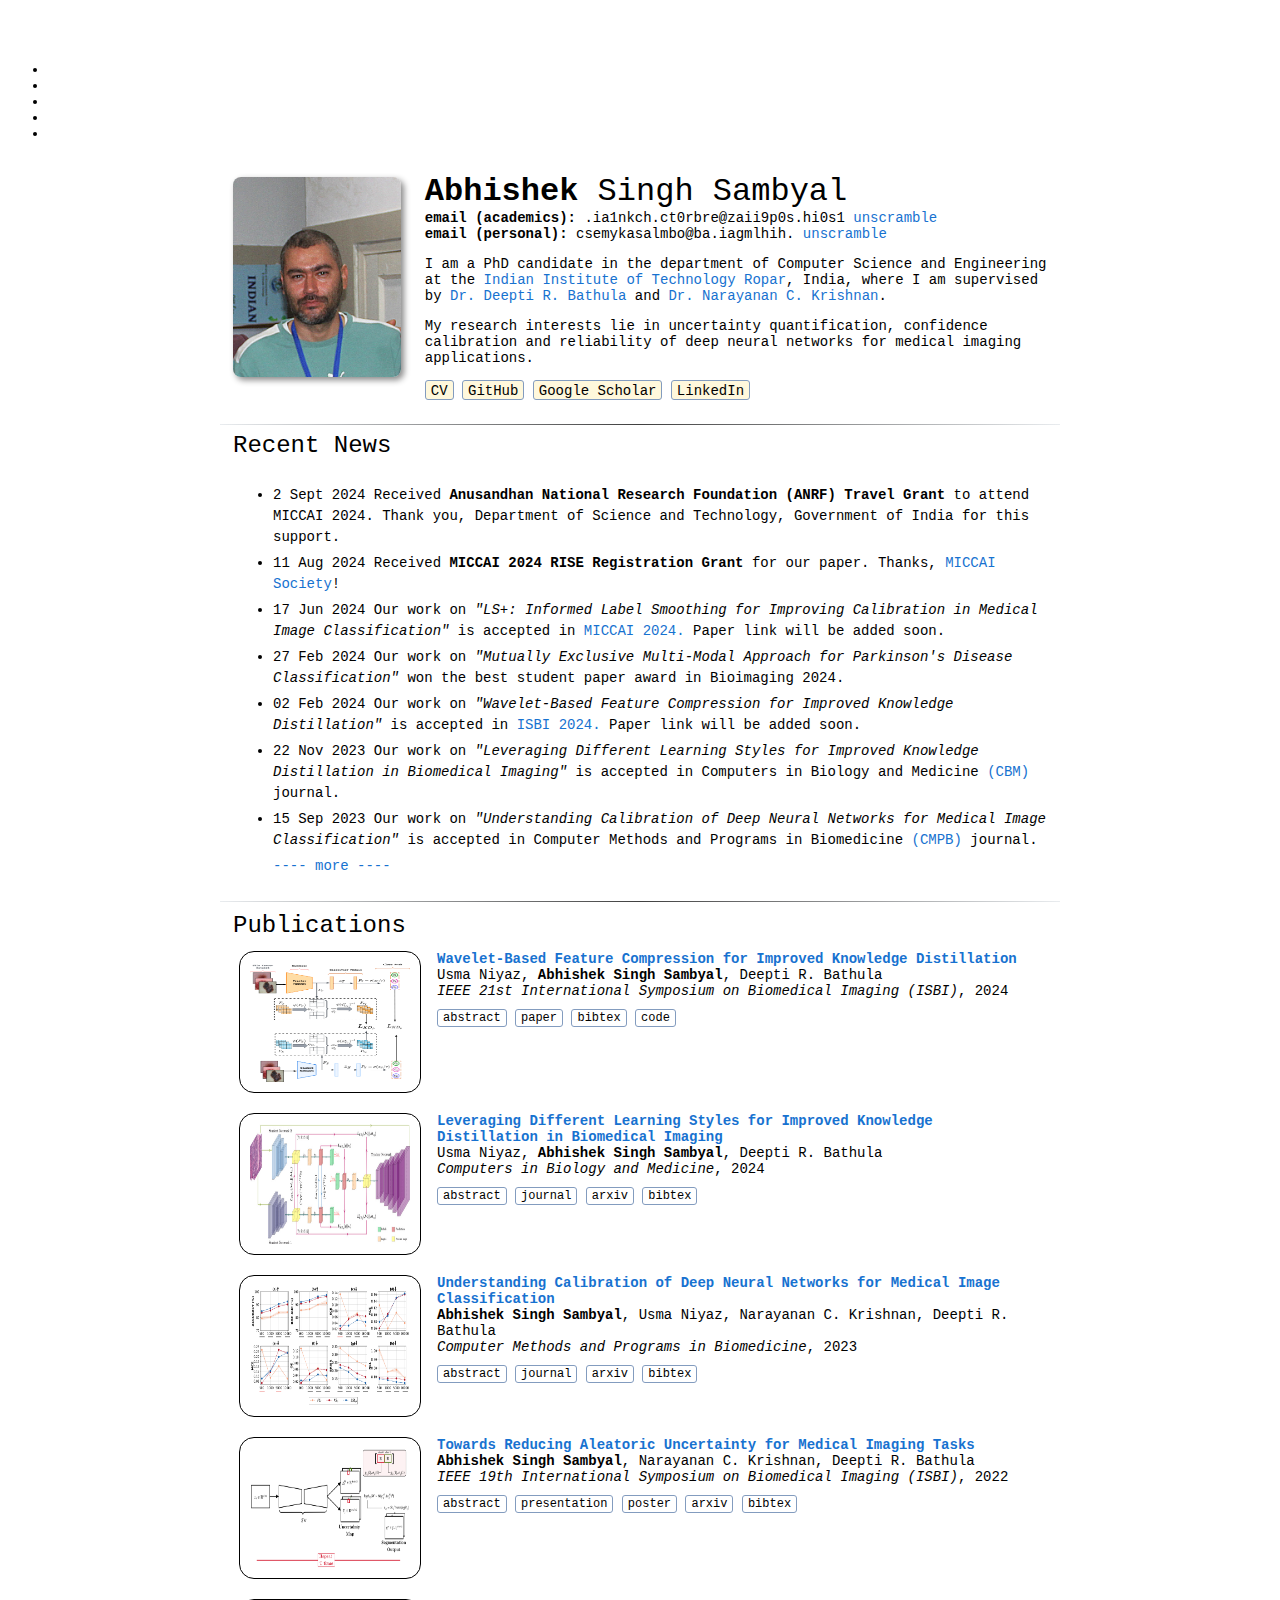
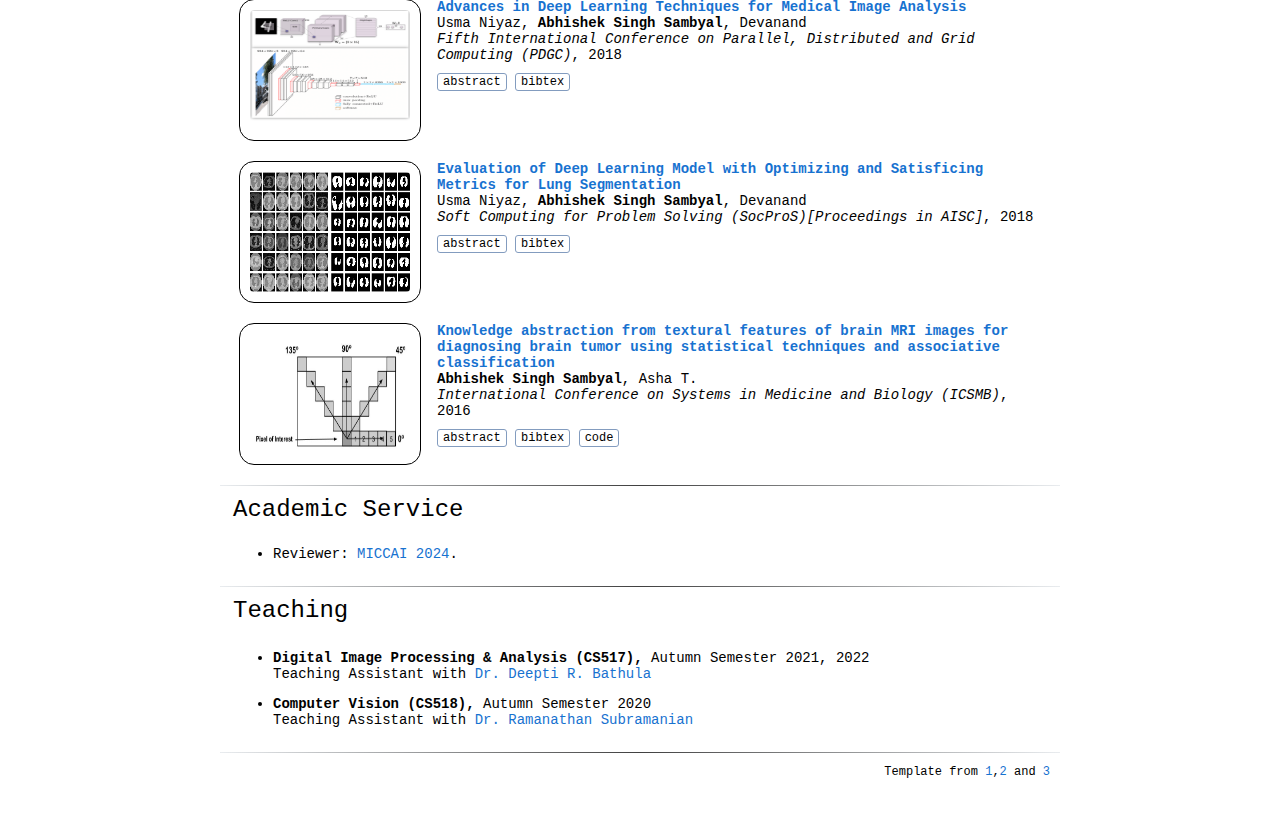
==== commit 5863c457: "Update teachers name" ====
--- a/index.html
+++ b/index.html
@@ -118,7 +118,7 @@
                   </p>
                   
                   <p class="text-justify">I am a PhD candidate in the department of Computer Science and Engineering</a> at the <a href="http://iitrpr.ac.in/" target="_blank">Indian Institute of Technology Ropar</a>,
-                  India, where I am supervised by <a href="https://drbathula.github.io/" target="_blank">Dr Deepti R Bathula</a> and <a href="https://seekayan.github.io/" target="_blank">Dr Narayanan C Krishnan</a>.
+                  India, where I am supervised by <a href="https://drbathula.github.io/" target="_blank">Dr. Deepti R. Bathula</a> and <a href="https://seekayan.github.io/" target="_blank">Dr. Narayanan C. Krishnan</a>.
                   </p>
 
                   <p class="text-justify">My research interests lie in uncertainty quantification, confidence calibration and reliability of deep neural networks for medical imaging applications.</p>
@@ -348,7 +348,7 @@
               <pre xml:space="preserve" class="bibtex_text" style="display: none;">
 @inproceedings{trau,
       title={Towards Reducing Aleatoric Uncertainty for Medical Imaging Tasks}, 
-      author={Sambyal, Abhishek Singh and Krishnan, Narayanan C and Bathula, Deepti R},
+      author={Sambyal, Abhishek Singh and Krishnan, Narayanan C. and Bathula, Deepti R.},
       booktitle={2022 IEEE 19th International Symposium on Biomedical Imaging (ISBI)}, 
       year={2022},
       pages={1-4},
@@ -519,12 +519,12 @@
                   <ul>
                     <li> <strong>Digital Image Processing & Analysis (CS517),</strong> Autumn Semester 2021, 2022
                       <br>
-                      Teaching Assistant with <a href="https://drbathula.github.io/" target="_blank">Dr Deepti R Bathula</a>
+                      Teaching Assistant with <a href="https://drbathula.github.io/" target="_blank">Dr. Deepti R. Bathula</a>
                     </li>
                     <p></p>
                     <li> <strong>Computer Vision (CS518),</strong> Autumn Semester 2020
                       <br>
-                      Teaching Assistant with <a href="https://sites.google.com/site/raamsubram/" target="_blank">Dr Ramanathan Subramanian</a>
+                      Teaching Assistant with <a href="https://sites.google.com/site/raamsubram/" target="_blank">Dr. Ramanathan Subramanian</a>
                     </li>
                   </ul>
                 </td>
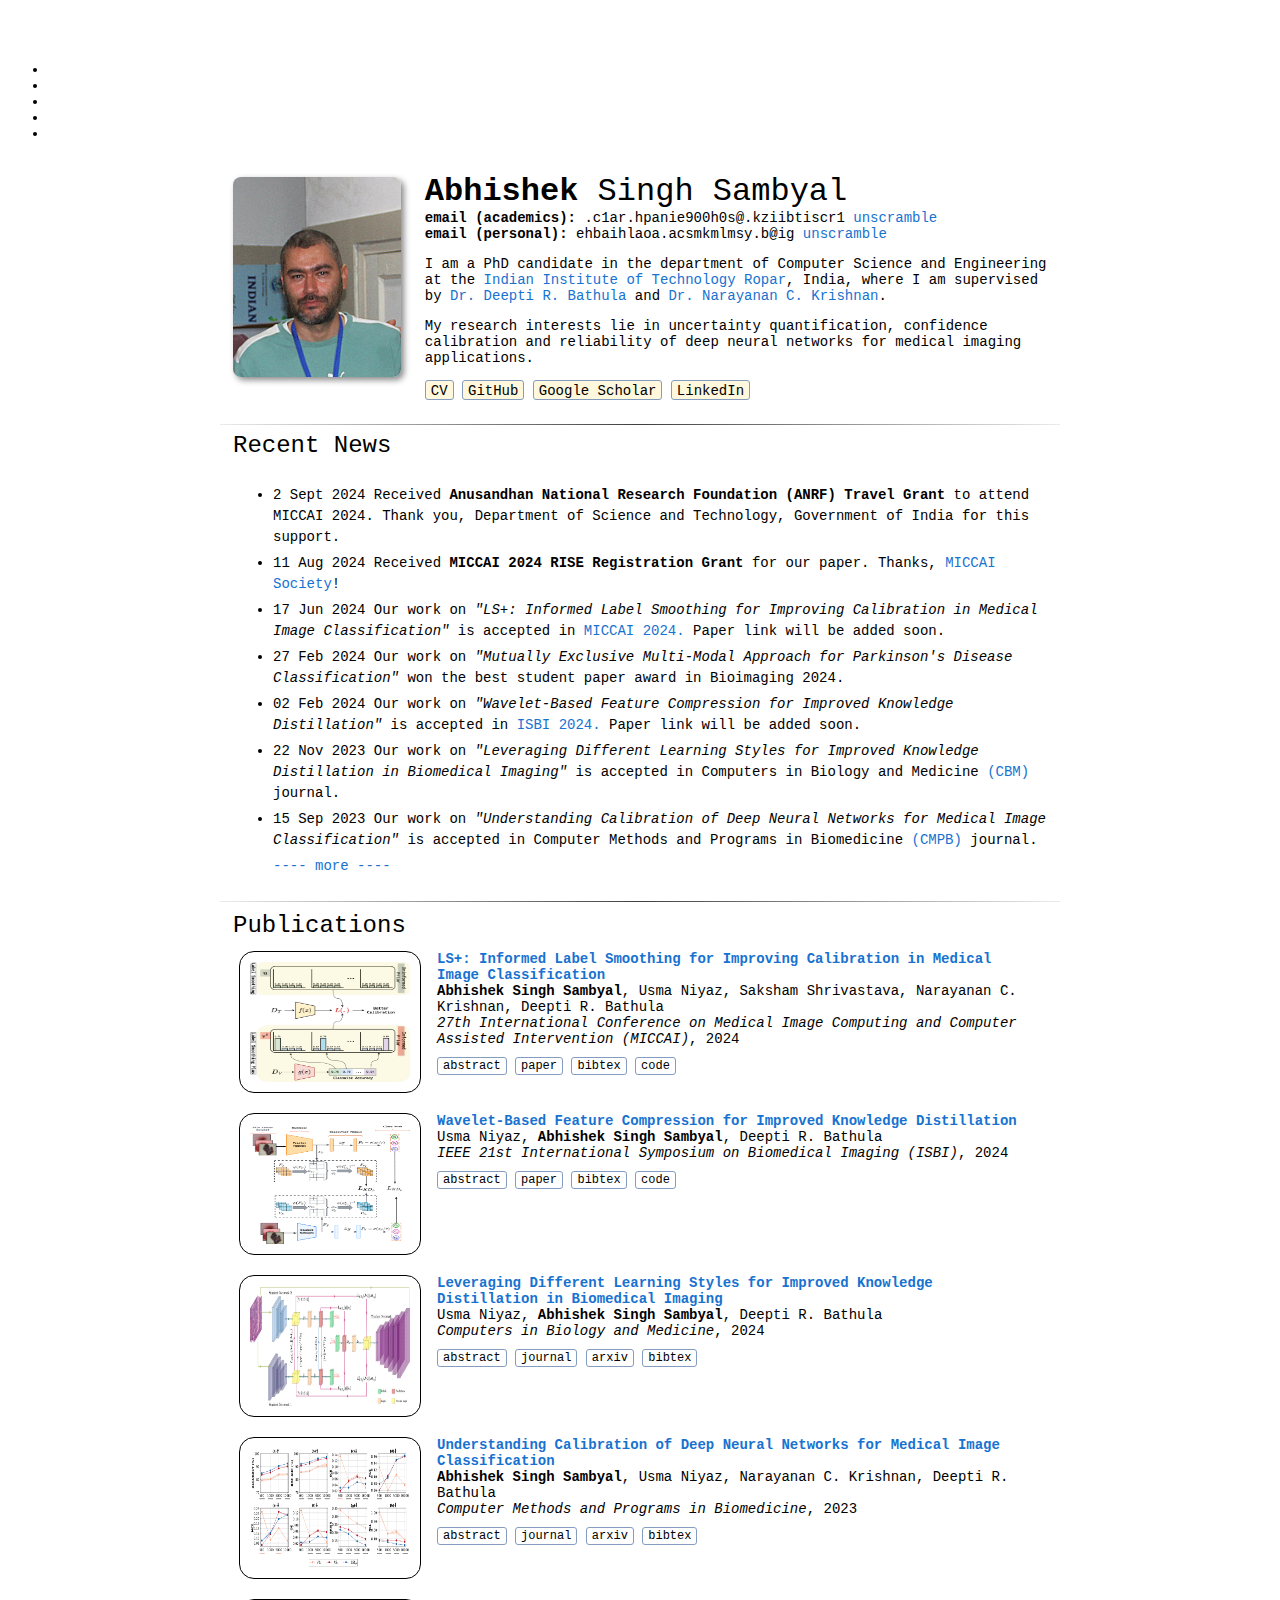
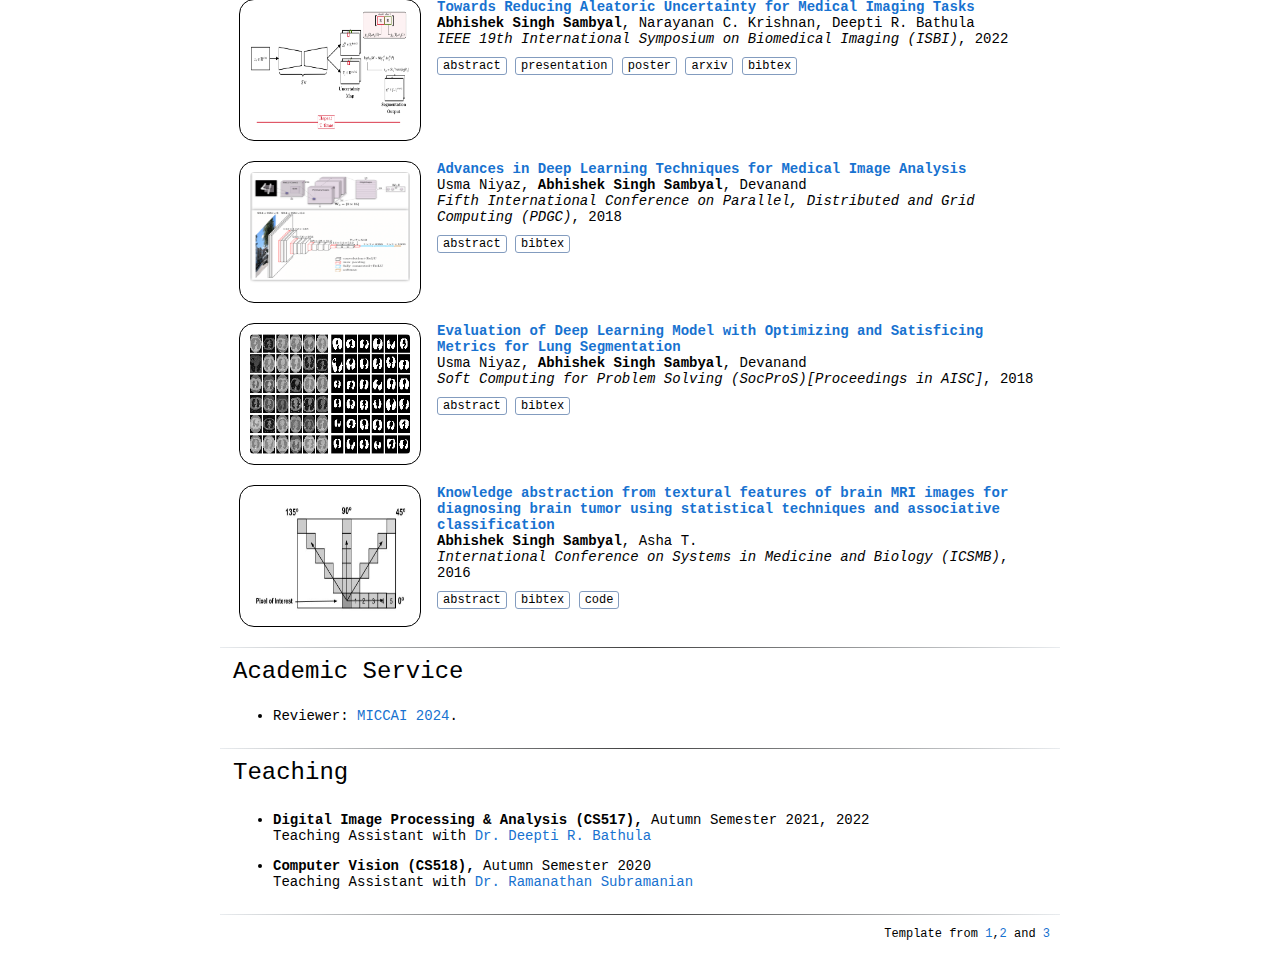
==== commit 60ed24d7: "Added Lsplus paper." ====
--- a/index.html
+++ b/index.html
@@ -208,6 +208,53 @@
             <tbody>
               <!-- Publication Entries -->
 
+              <tr valign="top">
+                <td width="20%"><a href="images/miccai24-lsplus.png" target="_blank">
+                <img src="images/miccai24-lsplus.png" alt="miccai24" width="160" height="120" style="padding:10px;border-radius:15px;border:1px solid black">
+                </a></td>
+                <td width="80%">
+                  <a href="https://papers.miccai.org/miccai-2024/paper/3276_paper.pdf" target="_blank">
+                    <papertitle>LS+: Informed Label Smoothing for Improving Calibration in Medical Image Classification</papertitle>
+                  </a>
+                  <br>
+                  <strong>Abhishek Singh Sambyal</strong>, Usma Niyaz, Saksham Shrivastava, Narayanan C. Krishnan, Deepti R. Bathula 
+                  <br>
+                  <em>27th International Conference on Medical Image Computing and Computer Assisted Intervention (MICCAI)</em>, 2024
+              
+                  <div class="paperlinks" id="lsplus">
+                  <a href="javascript:toggleblock('lsplus_abs')" class="boxed boxed_publication">abstract</a>
+                  <a href="https://papers.miccai.org/miccai-2024/paper/3276_paper.pdf" class="boxed boxed_publication" target="_blank">paper</a>
+                  <a shape="rect" href="javascript:togglebib('lsplus')" class="togglebib boxed boxed_publication">bibtex</a>
+                  <a href="https://github.com/abhisheksambyal/lsplus" class="boxed boxed_publication" target="_blank">code</a>
+                  
+                  <p class="abstract_text" align="justify"> <span id="lsplus_abs" style="display: none;">Deep Neural Networks (DNNs) exhibit exceptional performance in various tasks; however, their susceptibility to miscalibration poses challenges in healthcare applications, impacting reliability and trustworthiness. Label smoothing, which prefers soft targets based on uniform distribution over labels, is a widely used strategy to improve model calibration. We propose an improved strategy, Label Smoothing Plus (LS{\$}{\$}+{\$}{\$}+), which uses class-specific prior that is estimated from validation set to account for current model calibration level. We evaluate the effectiveness of our approach by comparing it with state-of-the-art methods on three benchmark medical imaging datasets, using two different architectures and several performance and calibration metrics for the classification task. Experimental results show notable reduction in calibration error metrics with nominal improvement in performance compared to other approaches, suggesting that our proposed method provides more reliable prediction probabilities.</span></p>
+              
+              <pre xml:space="preserve" class="bibtex_text" style="display: none;">
+@InProceedings{lsplus,
+  author="Sambyal, Abhishek Singh
+  and Niyaz, Usma
+  and Shrivastava, Saksham
+  and Krishnan, Narayanan C.
+  and Bathula, Deepti R.",
+  editor="Linguraru, Marius George
+  and Dou, Qi
+  and Feragen, Aasa
+  and Giannarou, Stamatia
+  and Glocker, Ben
+  and Lekadir, Karim
+  and Schnabel, Julia A.",
+  title="LS+: Informed Label Smoothing for Improving Calibration in Medical Image Classification",
+  booktitle="Medical Image Computing and Computer Assisted Intervention -- MICCAI 2024",
+  year="2024",
+  pages="513--523",
+  isbn="978-3-031-72117-5"
+  }
+                  
+              </pre>
+                  </div>
+                </td>
+              </tr>
+
               
               <tr valign="top">
                 <td width="20%"><a href="images/isbi2024.png" target="_blank">
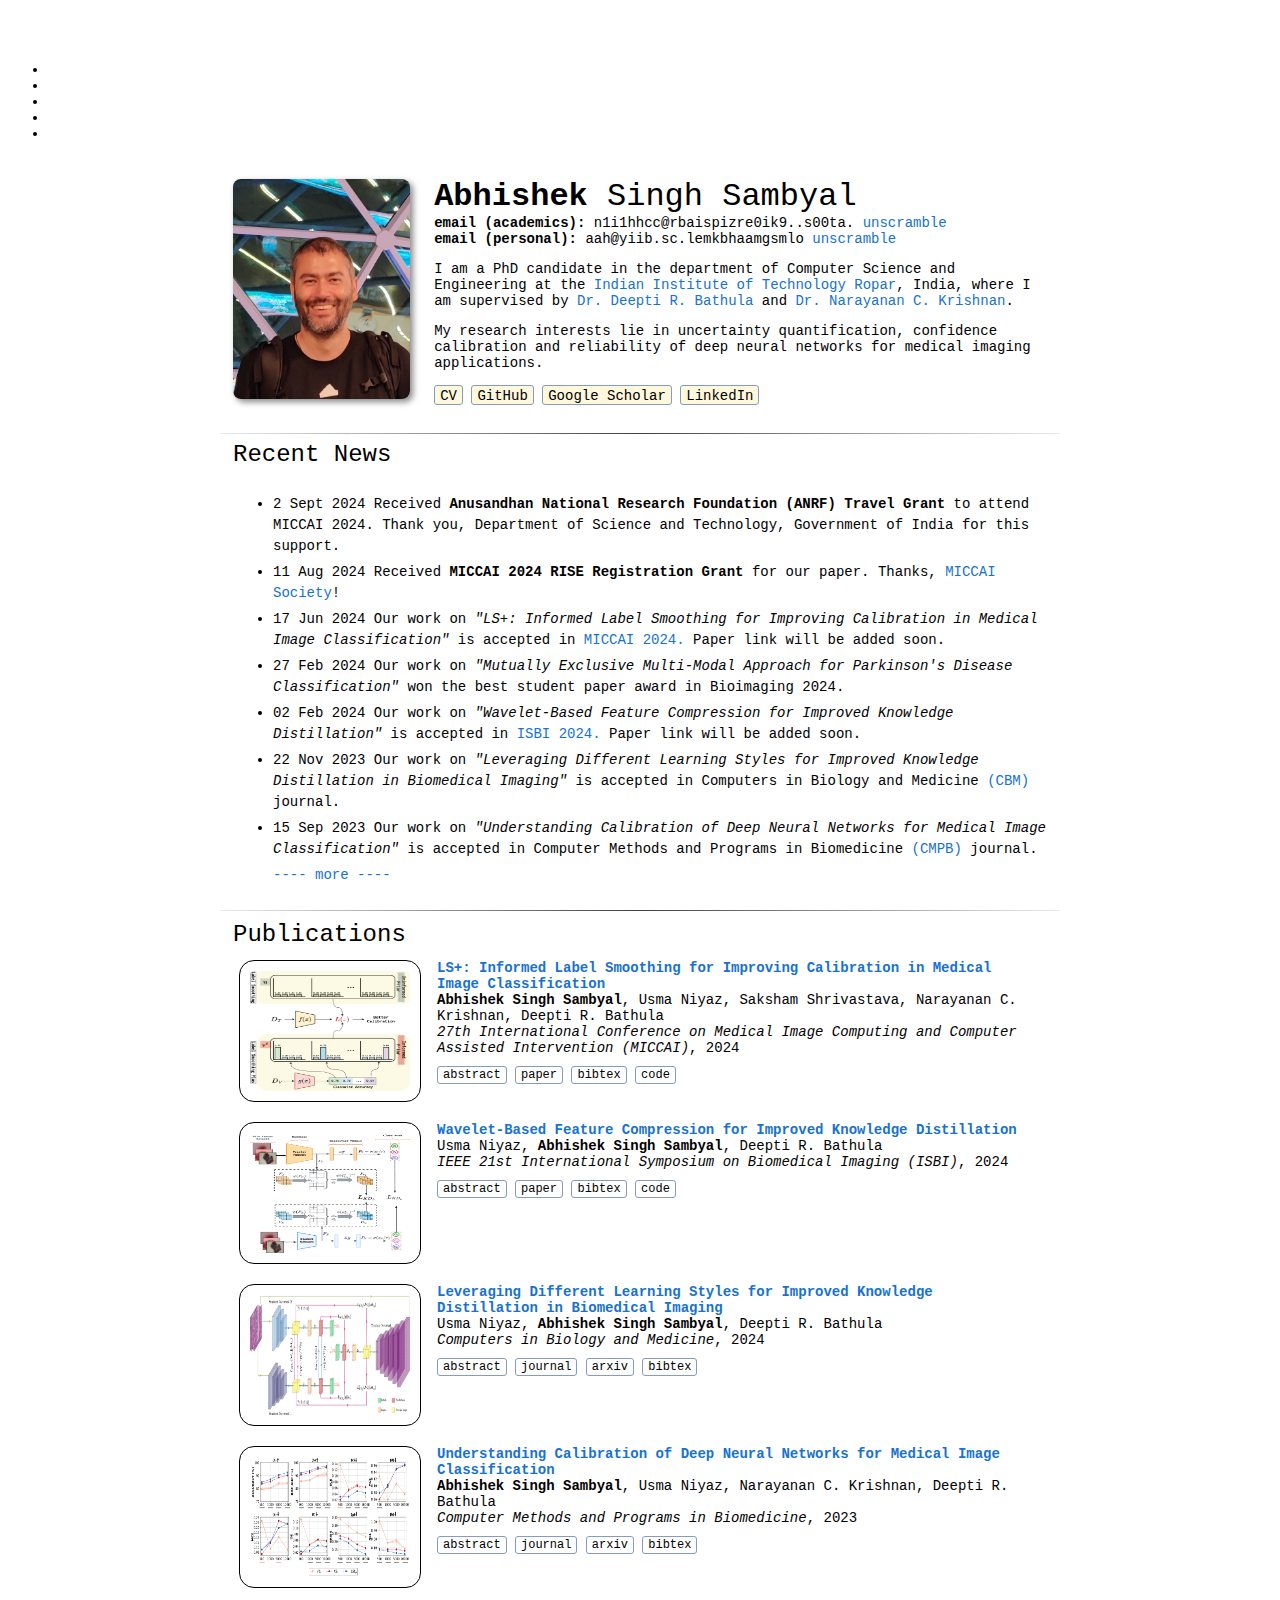
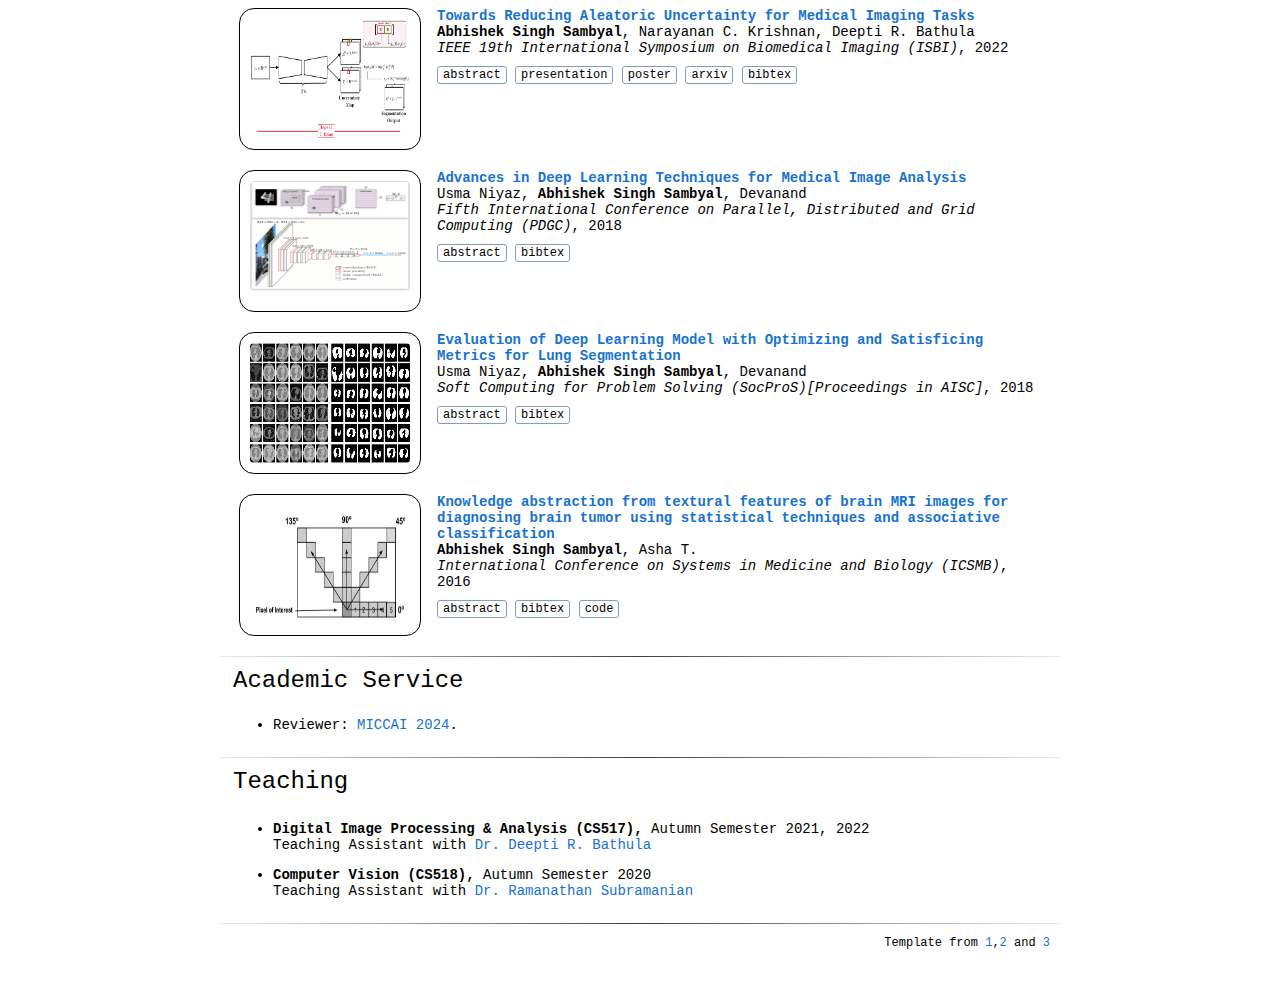
==== commit 5743dc1d: "Change profile pic." ====
--- a/index.html
+++ b/index.html
@@ -91,7 +91,8 @@
               <tr>
                 <td>
                 <!-- <img class="profileimage" alt="profile photo" src="images/abhishek1.jpg"> -->
-                <img id="profileimage" alt="profile photo" src="images/abhishek1.jpg" style="float:left; margin-right: 20px; margin-bottom: 20px;" height="200px" class="profileimage">
+                <!-- <img id="profileimage" alt="profile photo" src="images/abhishek2.jpg" style="float:left; margin-right: 20px; margin-bottom: 20px;" class="profileimage"> -->
+                <img id="profileimage" alt="profile photo" src="images/abhishek2.jpg" class="profileimage">
                 </td>
                 <td>
                   <div>
--- a/css/stylesheet.css
+++ b/css/stylesheet.css
@@ -119,6 +119,11 @@
   margin-left: 0px; */
 
   /* box-shadow:  20px 20px 60px #707070, -20px -20px 60px #ffffff; */
+  height: 220px;
+  /* margin-right: 20px; 
+  margin-bottom: 20px; */
+  margin: 20px;
+  margin-left: 0px;
   border-radius: 8px;
   box-shadow: 3px 3px 6px #888;
 }
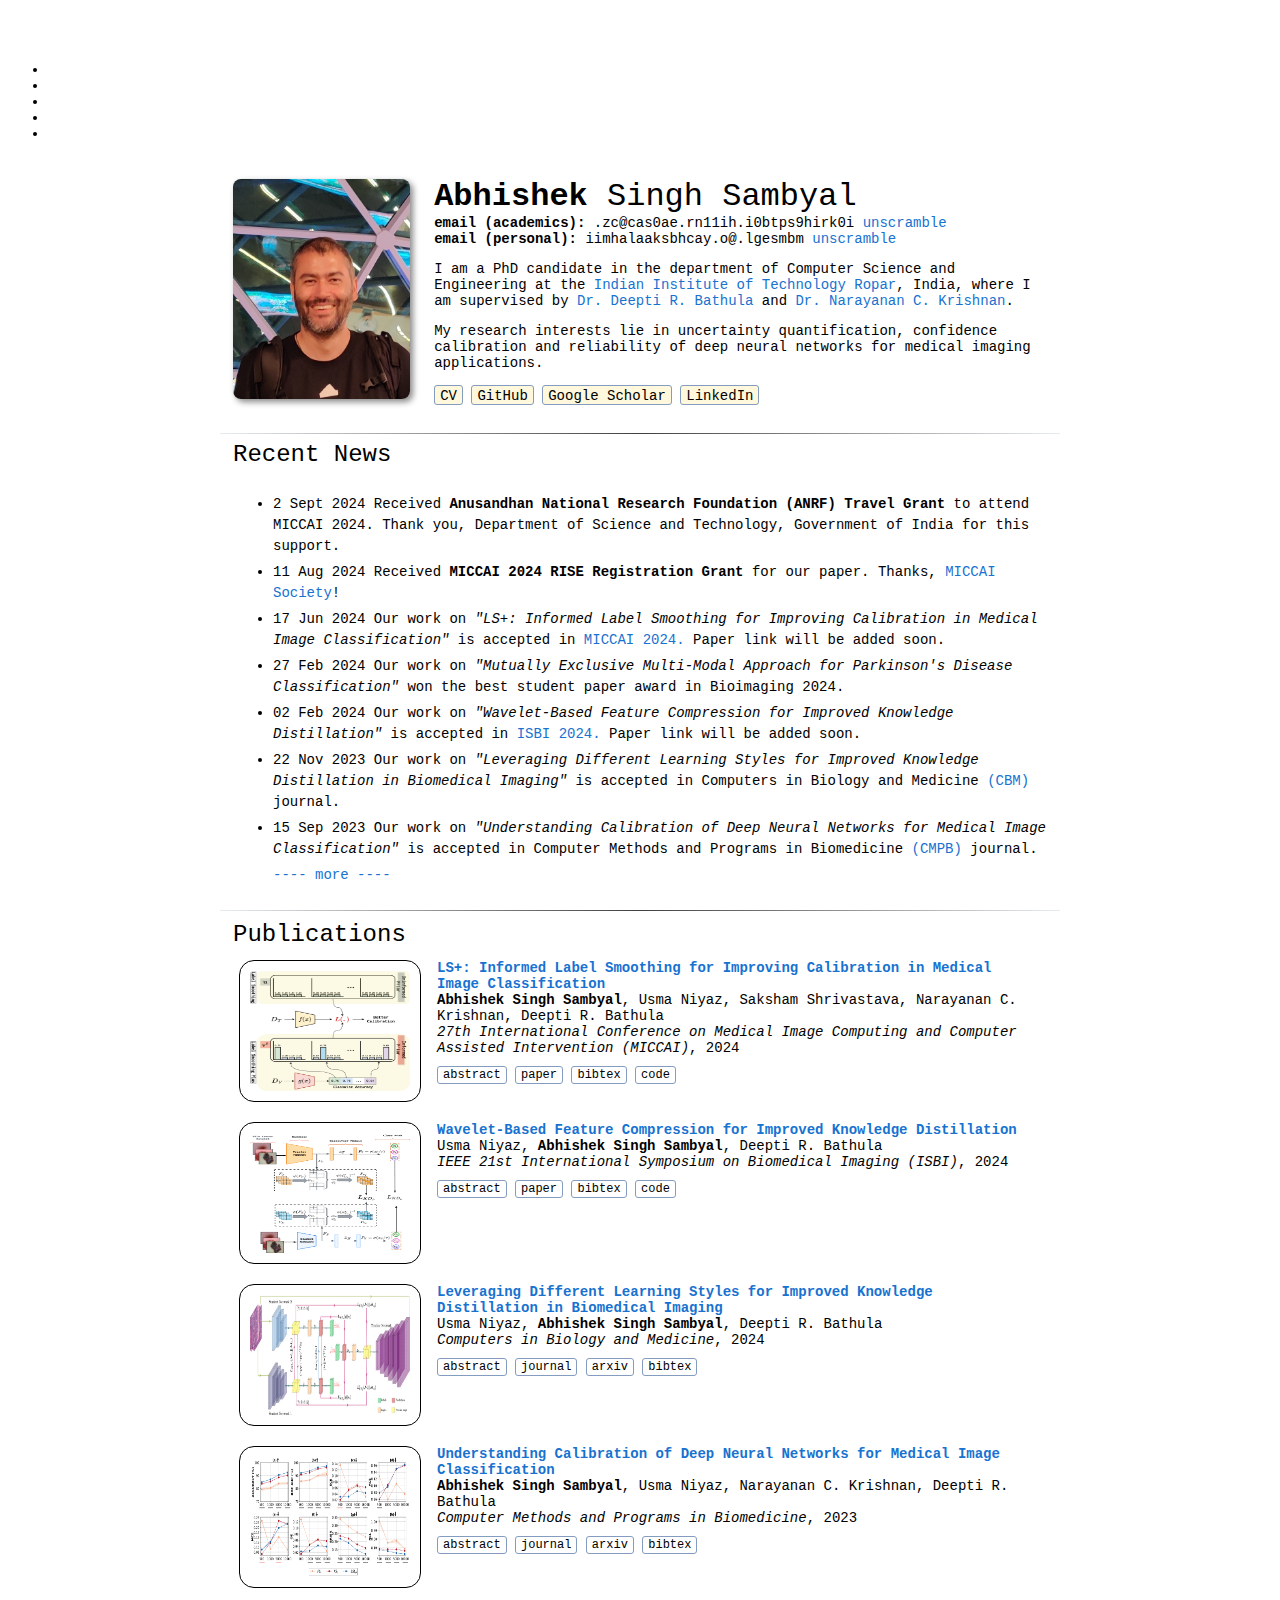
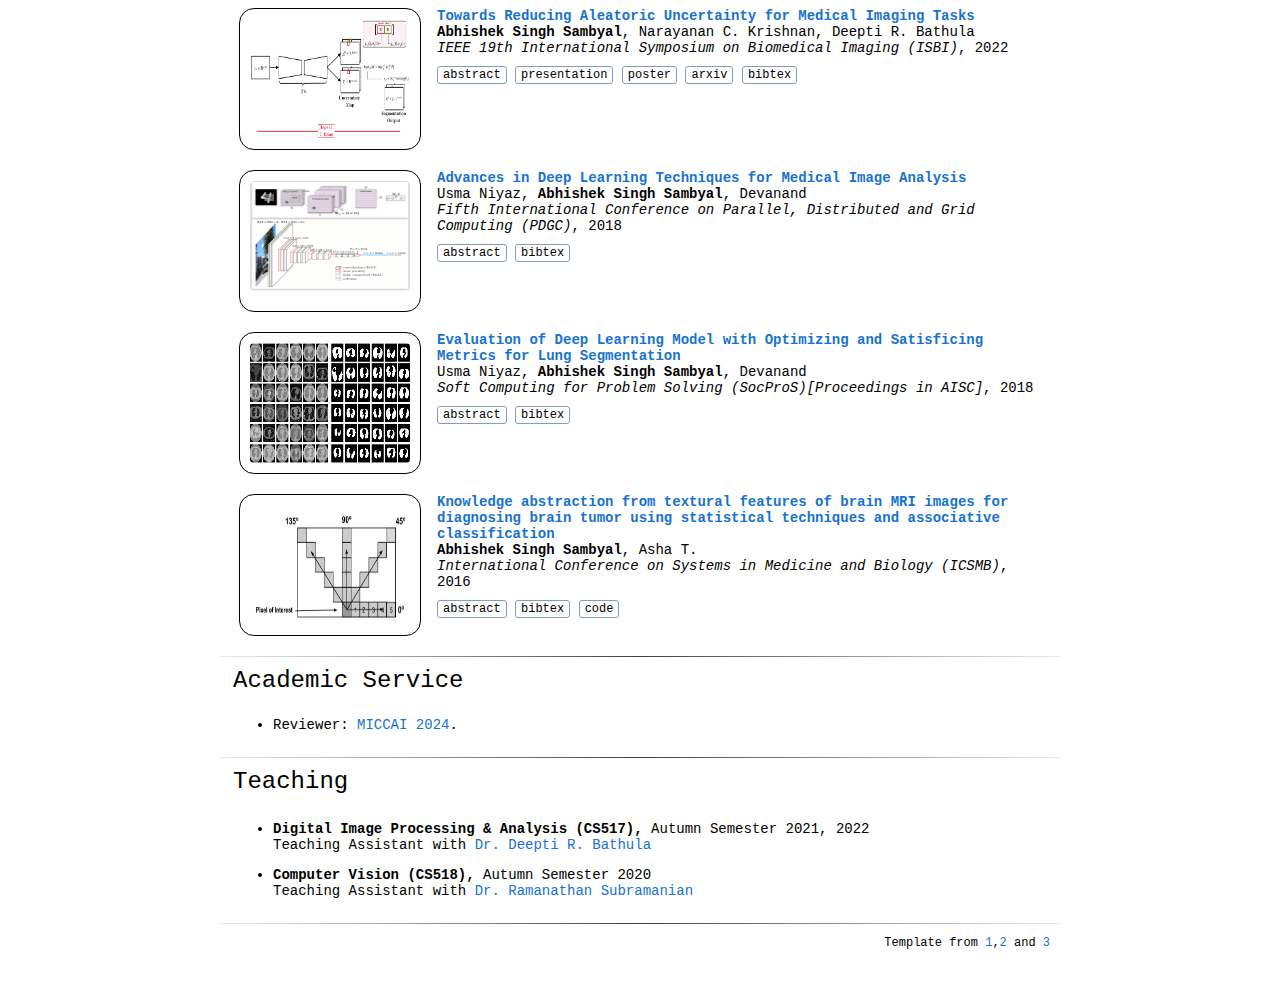
==== commit 9ed0f18a: "Corrected lsplus abstract." ====
--- a/index.html
+++ b/index.html
@@ -228,7 +228,7 @@
                   <a shape="rect" href="javascript:togglebib('lsplus')" class="togglebib boxed boxed_publication">bibtex</a>
                   <a href="https://github.com/abhisheksambyal/lsplus" class="boxed boxed_publication" target="_blank">code</a>
                   
-                  <p class="abstract_text" align="justify"> <span id="lsplus_abs" style="display: none;">Deep Neural Networks (DNNs) exhibit exceptional performance in various tasks; however, their susceptibility to miscalibration poses challenges in healthcare applications, impacting reliability and trustworthiness. Label smoothing, which prefers soft targets based on uniform distribution over labels, is a widely used strategy to improve model calibration. We propose an improved strategy, Label Smoothing Plus (LS{\$}{\$}+{\$}{\$}+), which uses class-specific prior that is estimated from validation set to account for current model calibration level. We evaluate the effectiveness of our approach by comparing it with state-of-the-art methods on three benchmark medical imaging datasets, using two different architectures and several performance and calibration metrics for the classification task. Experimental results show notable reduction in calibration error metrics with nominal improvement in performance compared to other approaches, suggesting that our proposed method provides more reliable prediction probabilities.</span></p>
+                  <p class="abstract_text" align="justify"> <span id="lsplus_abs" style="display: none;">Deep Neural Networks (DNNs) exhibit exceptional performance in various tasks; however, their susceptibility to miscalibration poses challenges in healthcare applications, impacting reliability and trustworthiness. Label smoothing, which prefers soft targets based on uniform distribution over labels, is a widely used strategy to improve model calibration. We propose an improved strategy, Label Smoothing Plus (LS+), which uses class-specific prior that is estimated from validation set to account for current model calibration level. We evaluate the effectiveness of our approach by comparing it with state-of-the-art methods on three benchmark medical imaging datasets, using two different architectures and several performance and calibration metrics for the classification task. Experimental results show notable reduction in calibration error metrics with nominal improvement in performance compared to other approaches, suggesting that our proposed method provides more reliable prediction probabilities.</span></p>
               
               <pre xml:space="preserve" class="bibtex_text" style="display: none;">
 @InProceedings{lsplus,
